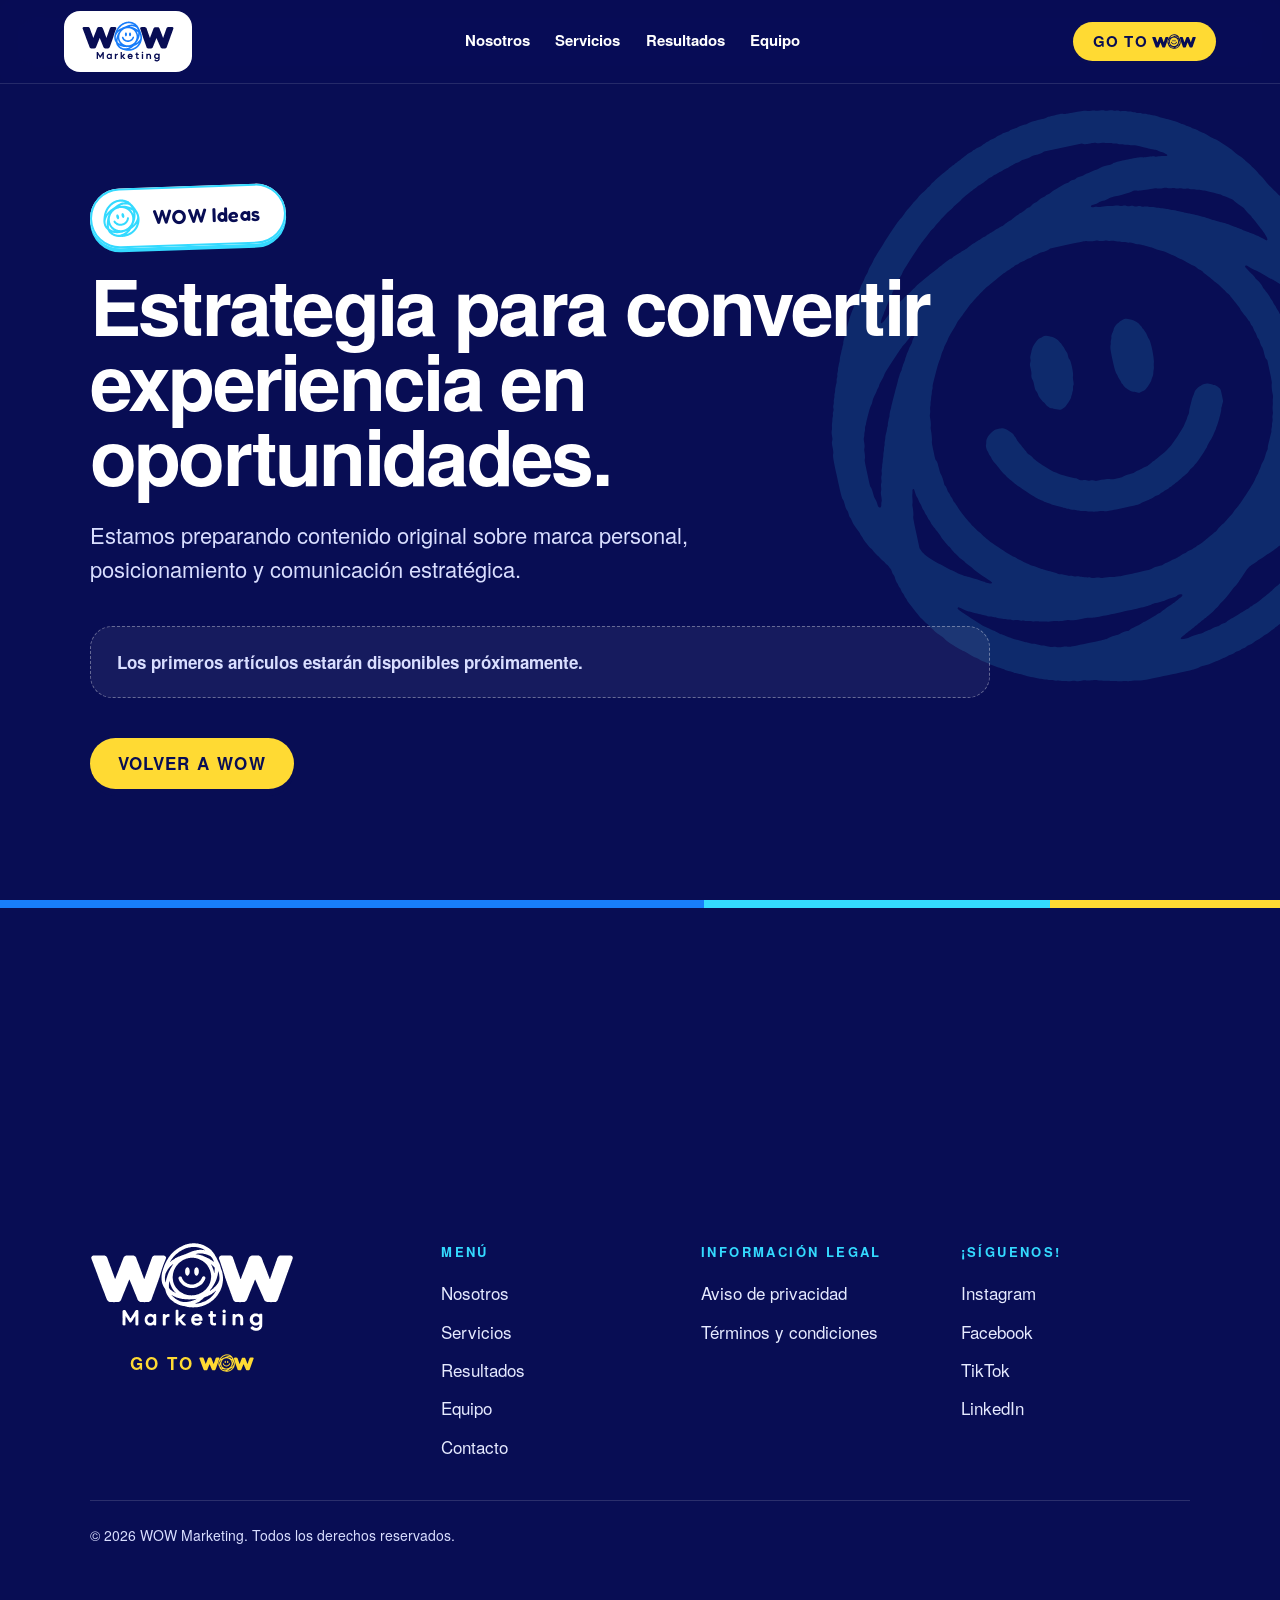
==== blog/index.html @ 4661c236 "Publica web prueba 01: Cambio de escena, avance por escenas, títulos con ganchos visuales Co-Authore" ====
<!doctype html>
<html lang="es-MX">
<head>
  <meta charset="utf-8" />
  <meta name="viewport" content="width=device-width,initial-scale=1" />
  <title>WOW Ideas | WOW Marketing</title>
  <meta name="description" content="Ideas sobre estrategia, posicionamiento, contenido y marca personal para profesionistas expertos." />
  <link rel="canonical" href="https://franciscosanvel24-code.github.io/paginawow/blog/" />
  <link rel="icon" type="image/svg+xml" href="../assets/wow-isotipo.svg" />
  <link rel="stylesheet" href="https://fonts.googleapis.com/css2?family=Fredoka:wght@500;600&display=swap" />
  <link rel="stylesheet" href="../styles.css?v=20261119-2" />
</head>
<body>
  <a class="skip-link" href="#contenido">Saltar al contenido</a>
  <header class="nav" data-header>
    <a class="brand" href="../#inicio" aria-label="WOW Marketing, volver al inicio"><span class="brand-plate"><img src="../assets/wow-logo.svg" alt="WOW Marketing" /></span></a>
    <button class="menu-toggle" type="button" aria-expanded="false" aria-controls="nav-menu" aria-label="Abrir menú"><span></span><span></span><span></span></button>
    <nav id="nav-menu" aria-label="Navegación del blog"><a href="../#quienes-somos">Nosotros</a><a href="../#servicios">Servicios</a><a href="../#resultados">Resultados</a><a href="../#equipo">Equipo</a></nav>
    <a class="button button-small nav-cta" href="../#contacto" aria-label="Go to WOW: contáctanos"><span class="gtw" aria-hidden="true">GO TO <img class="gtw-logo" src="../assets/wow-wordmark-azul.svg" alt="" /></span></a>
  </header>
  <main id="contenido">
    <section class="blog-page section-tone-dark" data-nav-tone="dark">
      <img src="../assets/wow-isotipo-cyan.svg" alt="" aria-hidden="true" />
      <p class="eyebrow"><span class="eyebrow-pill tono-cyan"><img class="eyebrow-iso" src="../assets/wow-isotipo-cyan.svg" alt="" />WOW Ideas</span></p>
      <h1>Estrategia para convertir experiencia en oportunidades.</h1>
      <p>Estamos preparando contenido original sobre marca personal, posicionamiento y comunicación estratégica.</p>
      <!-- BLOG_INDEX_START --><div class="blog-index-empty" aria-live="polite">Los primeros artículos estarán disponibles próximamente.</div><!-- BLOG_INDEX_END -->
      <a class="button" href="../#inicio"><span class="gtw">VOLVER A WOW</span></a>
    </section>
  </main>
  <div class="brand-stripe" aria-hidden="true"></div>
  <footer><div class="footer-brand"><span class="footer-logo"><img src="../assets/wow-logo-blanco.svg" alt="WOW Marketing" /></span><p class="go-to-wow" aria-label="Go to WOW">GO TO <img class="gtw-logo" src="../assets/wow-wordmark-amarillo.svg" alt="" /></p></div><nav aria-label="Menú"><h2>Menú</h2><a href="../#quienes-somos">Nosotros</a><a href="../#servicios">Servicios</a><a href="../#resultados">Resultados</a><a href="../#equipo">Equipo</a><a href="../#contacto">Contacto</a></nav><div class="footer-column"><h2>Información legal</h2><span>Aviso de privacidad</span><span>Términos y condiciones</span></div><div class="footer-column"><h2>¡Síguenos!</h2><span>Instagram</span><span>Facebook</span><span>TikTok</span><span>LinkedIn</span></div><p class="copyright">© 2026 WOW Marketing. Todos los derechos reservados.</p></footer>
  <script src="../script.js?v=20261119-2"></script>
</body>
</html>
---- styles.css ----
/* WOW Marketing — sitio y portafolio. Línea visual: Brandbook WOW 2026 */
@font-face{font-family:'WOW Helvetica';font-weight:100 600;font-display:swap;src:url(assets/fonts/wow-helvetica-regular.woff2) format("woff2")}
@font-face{font-family:'WOW Helvetica';font-weight:700 900;font-display:swap;src:url(assets/fonts/wow-helvetica-bold.woff2) format("woff2")}

:root{
  --navy:#080D54;--blue:#187DFA;--cyan:#34DAFF;--yellow:#FFDA33;--white:#fff;
  --pale:#F2F6FD;--muted-dark:#D9DEFF; /* texto secundario sobre azul profundo (contraste > 11:1) */
  --muted-light:#2E356F;               /* texto secundario sobre claro (contraste > 10:1) */
  --radius:28px;
  --franja:linear-gradient(90deg,var(--blue) 0 55%,var(--cyan) 55% 82%,var(--yellow) 82% 100%);
}
*{box-sizing:border-box}
html{scroll-behavior:smooth;overflow-x:clip}
body{margin:0;background:var(--pale);color:var(--navy);font-family:'WOW Helvetica',Helvetica,Arial,sans-serif;font-size:17px;line-height:1.55;-webkit-font-smoothing:antialiased}
a{color:inherit;text-decoration:none}
img{max-width:100%;display:block}
h1,h2,h3{font-weight:700;letter-spacing:-.035em;margin:0}
p{margin:0}

/* ---------- Componentes de marca ---------- */
.eyebrow{display:flex;align-items:center;gap:.08em;font-size:12px;letter-spacing:2.4px;font-weight:700;text-transform:uppercase;color:var(--blue);margin-bottom:18px}
.eyebrow-iso{width:1.25em;height:auto;display:inline-block;margin:0 .05em}
.franja{height:8px;background:var(--franja)}
.marca-agua{position:absolute;z-index:0;opacity:.08;transform:rotate(-12deg);pointer-events:none;user-select:none;max-width:none}

/* G(isotipo) TO WOW */
.gtw{display:inline-flex;align-items:center;gap:.28em;font-weight:700;letter-spacing:.08em;white-space:nowrap;line-height:1}
.gtw-iso{display:inline-block;height:1.15em;width:auto;margin-left:-.18em;transform:rotate(-12deg)}
.gtw-logo{display:inline-block;height:.95em;width:auto}

/* Botón */
.button{display:inline-flex;align-items:center;justify-content:center;gap:12px;border:0;border-radius:999px;background:var(--yellow);color:var(--navy);padding:17px 28px;font:700 17px 'WOW Helvetica',Helvetica,Arial,sans-serif;cursor:pointer;box-shadow:0 7px 0 var(--navy);transition:transform .2s,box-shadow .2s}
.button:hover{transform:translateY(3px);box-shadow:0 4px 0 var(--navy)}
.button:focus-visible,.social-link:focus-visible,a:focus-visible{outline:3px solid var(--cyan);outline-offset:3px}
.button-small{padding:12px 20px;font-size:15px;box-shadow:0 4px 0 var(--navy)}
.text-link{font-weight:700;color:var(--white);border-bottom:2px solid var(--cyan);padding-bottom:3px}
/* Botón en negativo del amarillo: fondo azul profundo, borde y texto amarillos */
.button-negativo{background:var(--navy);color:var(--yellow);box-shadow:inset 0 0 0 2px var(--yellow),0 7px 0 var(--yellow)}
.button-negativo:hover{box-shadow:inset 0 0 0 2px var(--yellow),0 4px 0 var(--yellow)}

/* Cristal templado */
.glass{position:relative;border-radius:var(--radius);background:linear-gradient(145deg,rgba(255,255,255,.78),rgba(255,255,255,.52));border:1px solid rgba(255,255,255,.9);box-shadow:0 20px 50px -18px rgba(8,13,84,.35),inset 0 1px 0 rgba(255,255,255,.95),inset 0 -1px 0 rgba(8,13,84,.06);-webkit-backdrop-filter:blur(18px) saturate(160%);backdrop-filter:blur(18px) saturate(160%);overflow:hidden}
.glass:before{content:'';position:absolute;inset:0;border-radius:inherit;background:linear-gradient(120deg,rgba(255,255,255,.55) 0%,rgba(255,255,255,0) 38%);pointer-events:none}
.glass>*{position:relative}
.glass-dark{background:linear-gradient(145deg,rgba(255,255,255,.13),rgba(255,255,255,.05));border:1px solid rgba(255,255,255,.22);box-shadow:0 24px 60px -24px rgba(0,0,0,.6),inset 0 1px 0 rgba(255,255,255,.28)}
.glass-dark:before{background:linear-gradient(120deg,rgba(255,255,255,.14) 0%,rgba(255,255,255,0) 40%)}
.glass-light{background:linear-gradient(145deg,rgba(255,255,255,.7),rgba(255,255,255,.4))}

/* Manchas de color detrás del cristal (rebotan entre las paredes de su sección, ver script.js) */
.blob{position:absolute;border-radius:50%;filter:blur(60px);z-index:0;pointer-events:none;will-change:transform}
.blob-pr1{width:480px;height:480px;background:var(--blue);opacity:.35;left:-120px;top:10%}
.blob-pr2{width:340px;height:340px;background:var(--cyan);opacity:.18;right:10%;bottom:-60px}
.blob-t1{width:460px;height:460px;background:var(--blue);opacity:.4;left:-100px;top:20%}
.blob-t2{width:360px;height:360px;background:var(--cyan);opacity:.22;right:0;top:0}
.blob-t3{width:300px;height:300px;background:var(--yellow);opacity:.16;left:40%;bottom:-80px}
.blob-b1{width:420px;height:420px;background:var(--cyan);opacity:.35;right:5%;top:30%}
.blob-b2{width:360px;height:360px;background:var(--yellow);opacity:.45;left:5%;bottom:0}
.blob-c1{width:380px;height:380px;background:var(--cyan);opacity:.25;right:0;top:0}
.blob-c2{width:320px;height:320px;background:var(--yellow);opacity:.3;left:30%;bottom:0}

/* Animación de entrada */
.reveal{opacity:0;transform:translateY(24px);transition:opacity .7s ease,transform .7s ease}
.reveal.visible{opacity:1;transform:none}

.skip-link{position:fixed;left:16px;top:-80px;z-index:99;background:var(--yellow);padding:12px 18px;border-radius:12px;font-weight:700}
.skip-link:focus{top:12px}

/* ---------- Navegación ---------- */
.nav{height:84px;padding:0 clamp(20px,5vw,80px);display:flex;align-items:center;justify-content:space-between;position:fixed;inset:0 0 auto;z-index:20;background:rgba(8,13,84,.72);-webkit-backdrop-filter:blur(18px) saturate(150%);backdrop-filter:blur(18px) saturate(150%);border-bottom:1px solid rgba(255,255,255,.12)}
.brand{display:block;flex:none}
/* Logo sobre su propio fondo (placa blanca con franja de marca) */
.brand-plate{display:flex;align-items:center;justify-content:center;background:var(--white);border-radius:16px;padding:10px 18px;position:relative;overflow:hidden}
.brand-plate img{width:clamp(84px,7.2vw,104px);height:auto}
.nav nav{display:flex;gap:clamp(14px,2vw,30px);font-size:15px;font-weight:700;color:var(--white)}
.nav nav a{padding:6px 0;border-bottom:2px solid transparent}
.nav nav a:hover{border-color:var(--cyan)}

/* ---------- Secciones ---------- */
.section{padding:clamp(88px,10vw,150px) clamp(22px,7vw,110px);position:relative;overflow:hidden}
.section>*:not(.blob):not(.marca-agua):not(.luz){position:relative;z-index:1}
.section-head h2{font-size:clamp(44px,5.8vw,86px);line-height:.98}
.section-head h2 span{color:var(--blue)}
.section-lead{margin-top:22px;font-size:clamp(17px,1.5vw,21px);color:var(--muted-light);max-width:640px}

/* Portada (azul profundo para que el amarillo y el blanco se lean) */
.hero{min-height:100svh;background:var(--navy);color:var(--white);padding:150px clamp(22px,7vw,110px) 120px;position:relative;display:grid;grid-template-columns:1.08fr .92fr;gap:40px;align-items:center;overflow:hidden}
.hero:before{content:'';position:absolute;inset:0;opacity:.07;background-image:linear-gradient(#fff 1px,transparent 1px),linear-gradient(90deg,#fff 1px,transparent 1px);background-size:48px 48px}
.blob-blue{width:560px;height:560px;background:var(--blue);opacity:.55;left:-180px;top:-140px}
.blob-cyan{width:420px;height:420px;background:var(--cyan);opacity:.35;right:-120px;bottom:-60px}
.hero-copy{position:relative;z-index:2;max-width:780px}
.hero .eyebrow{color:var(--cyan)}
.hero-title{font-size:clamp(46px,5.8vw,88px);line-height:.96}
.hero-title span{color:var(--yellow);display:inline-block;margin-top:12px}
.hero-lead{font-size:clamp(18px,1.9vw,24px);line-height:1.45;max-width:640px;margin-top:30px;color:var(--muted-dark)}
.hero-actions{display:flex;align-items:center;gap:20px;margin-top:40px;flex-wrap:wrap}

/* Logo con fondo propio: placa blanca sobre un bloque de color, sello -12° */
.hero-stage{position:relative;z-index:2;display:grid;place-items:center;min-height:520px}
.logo-backdrop{position:relative;width:min(36vw,500px);aspect-ratio:1;border-radius:46% 54% 44% 56%/52% 44% 56% 48%;background:var(--blue);display:grid;place-items:center;box-shadow:inset 0 -30px 60px rgba(8,13,84,.25);animation:morph 12s ease-in-out infinite}
.backdrop-ring{position:absolute;inset:-48px;border:3px dashed rgba(52,218,255,.6);border-radius:50%;animation:spin 40s linear infinite}
.logo-plate{width:78%;background:var(--white);border-radius:34px;padding:clamp(22px,3vw,40px);transform:rotate(-4deg);box-shadow:14px 14px 0 var(--yellow);animation:float 5s ease-in-out infinite}
.logo-plate img{width:100%;height:auto}
/* Frase en arco siguiendo la parte baja del círculo */
.sello-arco{position:absolute;inset:0;width:100%;height:100%;pointer-events:none;overflow:visible}
.sello-arco text{font:700 15px 'WOW Helvetica',Helvetica,Arial,sans-serif;letter-spacing:5px;fill:var(--yellow);dominant-baseline:middle}

.ticker{position:absolute;bottom:0;left:0;width:100%;height:58px;background:var(--blue);color:var(--white);overflow:hidden;font-weight:700;letter-spacing:.14em;font-size:15px;white-space:nowrap;z-index:3}
.ticker-track{display:flex;width:max-content;height:100%;align-items:center;animation:ticker 36s linear infinite}
.ticker-track span{display:inline-flex;align-items:center;gap:.4em;padding-right:.4em}
.ticker-track img{height:1.3em;width:auto;display:inline-block;margin-left:-.25em;transform:rotate(-12deg)}
.ticker i{font-style:normal;color:var(--yellow)}

/* Problema */
.problem{background:var(--navy);color:var(--white)}
.problem-mark{width:min(52vw,640px);right:-12%;top:12%;opacity:.1}
.statement{max-width:1120px;margin-bottom:clamp(64px,7vw,96px);font-size:clamp(38px,5.2vw,76px);line-height:1}
.statement span{color:var(--cyan);display:block}
.statement strong{display:block;margin-top:.12em}
.symptom-cards{display:grid;grid-template-columns:repeat(3,1fr);gap:22px}
.symptom-cards article{padding:32px;min-height:280px;border-top:6px solid}
.symptom-cards article:nth-child(1){border-top-color:var(--blue)}
.symptom-cards article:nth-child(2){border-top-color:var(--cyan)}
.symptom-cards article:nth-child(3){border-top-color:var(--yellow)}
.symptom-cards b{color:var(--cyan);font-size:15px;letter-spacing:2px}
.symptom-cards h3{font-size:27px;line-height:1.1;margin:48px 0 12px}
.symptom-cards p{color:var(--muted-dark)}

/* Quiénes somos */
.brand-moment{background:linear-gradient(160deg,#0B1270 0%,var(--navy) 60%);color:var(--white)}
/* Luces en movimiento con los colores de la marca */
.luz{position:absolute;border-radius:50%;filter:blur(70px);z-index:0;pointer-events:none;mix-blend-mode:screen;will-change:transform}
.luz-cyan{width:620px;height:620px;background:var(--cyan);opacity:.42;right:-200px;bottom:-260px}
.luz-blue{width:560px;height:560px;background:var(--blue);opacity:.5;left:-160px;top:-180px}
.luz-yellow{width:360px;height:360px;background:var(--yellow);opacity:.34;right:22%;top:8%}
.luz-cyan-2{width:300px;height:300px;background:var(--cyan);opacity:.2;left:30%;bottom:-120px}
@keyframes luzA{0%{transform:translate(0,0) scale(1)}50%{transform:translate(-18vw,-14vh) scale(1.15)}100%{transform:translate(-6vw,-30vh) scale(.9)}}
@keyframes luzB{0%{transform:translate(0,0) scale(1)}50%{transform:translate(20vw,16vh) scale(1.2)}100%{transform:translate(8vw,30vh) scale(.95)}}
@keyframes luzC{0%{transform:translate(0,0) scale(1)}50%{transform:translate(-22vw,22vh) scale(1.25)}100%{transform:translate(10vw,36vh) scale(.85)}}
@keyframes luzD{0%{transform:translate(0,0) scale(1)}50%{transform:translate(26vw,-20vh) scale(1.3)}100%{transform:translate(40vw,-6vh) scale(1)}}
.wow-story{max-width:980px}
.wow-story .eyebrow{color:var(--cyan)}
.wow-title-lockup{font-size:clamp(58px,9vw,138px);line-height:.86;margin-bottom:46px}
.wow-title-line{display:inline-flex;align-items:center;gap:.18em;color:var(--yellow)}
.wow-title-logo{height:.78em;width:auto}
.wow-story>p:not(.eyebrow){font-size:clamp(19px,1.9vw,26px);line-height:1.45;max-width:760px;color:var(--muted-dark);margin-bottom:20px}
.wow-story .button{margin-top:26px}

/* Servicios */
.services{background:var(--pale)}
.blob-s1{width:420px;height:420px;background:var(--blue);opacity:.45;left:4%;top:42%}
.blob-s2{width:380px;height:380px;background:var(--yellow);opacity:.7;left:42%;top:52%}
.blob-s3{width:380px;height:380px;background:var(--cyan);opacity:.55;right:2%;top:36%}
.service-grid{display:grid;grid-template-columns:repeat(4,minmax(0,1fr));gap:20px;margin-top:60px}
.service-card{padding:30px;min-height:350px;display:flex;flex-direction:column;transition:transform .3s ease}
.service-card:hover{transform:translateY(-8px)}
.service-card .num{display:grid;place-items:center;width:46px;height:46px;border-radius:50%;font-weight:700;font-size:15px}
.service-card[data-tone=blue] .num{background:var(--blue);color:var(--white)}
.service-card[data-tone=yellow] .num{background:var(--yellow);color:var(--navy)}
.service-card[data-tone=cyan] .num{background:var(--cyan);color:var(--navy)}
.service-card[data-tone=navy] .num{background:var(--navy);color:var(--white)}
.service-card h3{font-size:clamp(23px,2vw,29px);line-height:1.06;margin:auto 0 14px}
.service-card p{font-size:16px;color:var(--muted-light)}

/* Método */
.method{background:var(--yellow);display:grid;grid-template-columns:.9fr 1.1fr;gap:7vw;align-items:center}
.method .eyebrow{color:var(--navy)}
.method-intro h2{font-size:clamp(42px,5.2vw,76px);line-height:1}
.method-intro h2 span{display:inline-block;margin-top:.14em;background:var(--navy);color:var(--white);padding:.08em .18em .14em;line-height:1.02;border-radius:6px}
.method-summary{font-size:19px;margin-top:28px;max-width:560px}
.method-list{list-style:none;margin:0;padding:0;display:grid;gap:16px}
.method-list li{display:grid;grid-template-columns:84px 1fr;gap:16px;padding:26px 28px;align-items:start}
.method-list li>span{font-size:44px;font-weight:700;color:var(--navy);letter-spacing:-.05em;line-height:1}
.method-list h3{font-size:27px;margin-bottom:6px}
.method-list p{font-size:16px;color:var(--muted-light)}
/* Tarjetas del método: cristal en un amarillo más oscuro (tono del amarillo de marca) */
.method-list li.glass{background:linear-gradient(145deg,rgba(232,186,0,.62),rgba(240,196,10,.42));border:1px solid rgba(255,255,255,.45);box-shadow:0 20px 50px -20px rgba(8,13,84,.35),inset 0 1px 0 rgba(255,255,255,.5)}
.method-list li.glass:before{background:linear-gradient(120deg,rgba(255,255,255,.28) 0%,rgba(255,255,255,0) 40%)}
.method-list li.glass p{color:var(--navy)}
/* Números del método en blanco, con sombra azul marino para que se lean sobre el amarillo */
.method-list li>span{color:var(--blue);text-shadow:0 3px 0 var(--white),0 0 1px var(--white)}

/* Portafolio */
.portfolio{background:var(--white)}
.blob-p1{width:520px;height:520px;background:var(--cyan);opacity:.45;right:-120px;top:20%}
.blob-p2{width:420px;height:420px;background:var(--yellow);opacity:.6;left:10%;bottom:-120px}
.blob-p3{width:400px;height:400px;background:var(--blue);opacity:.4;left:45%;top:5%}
/* Destellos: las luces del portafolio se encienden y se apagan mientras rebotan */
.flash{animation:flash 2.6s ease-in-out infinite}
.flash-2{animation-duration:3.4s;animation-delay:-1.2s}
.flash-3{animation-duration:2.2s;animation-delay:-.6s}
@keyframes flash{0%,100%{opacity:.2;filter:blur(70px)}45%{opacity:.75;filter:blur(45px)}55%{opacity:.85;filter:blur(40px)}}
.client-grid{display:grid;grid-template-columns:repeat(auto-fit,minmax(min(100%,340px),1fr));gap:24px;margin-top:60px;max-width:1180px}
.client-card{padding:32px;display:flex;flex-direction:column;gap:18px;min-height:340px;transition:transform .3s ease}
.client-card:hover{transform:translateY(-6px)}
.client-top{display:flex;gap:18px;align-items:center}
.client-avatar{flex:none;width:72px;height:72px;border-radius:50%;display:grid;place-items:center;background:var(--navy);color:var(--yellow);font-weight:700;font-size:24px;letter-spacing:.02em;box-shadow:0 0 0 4px var(--white),0 0 0 7px var(--blue)}
.client-tag{font-size:12px;font-weight:700;letter-spacing:2.4px;color:var(--blue)}
.client-card h3{font-size:clamp(25px,2.3vw,32px);line-height:1.08;margin-top:4px}
.client-handle{color:var(--muted-light);font-weight:700;font-size:15px;margin-top:2px}
.client-desc{font-size:17px;color:var(--muted-light)}
.client-services{list-style:none;padding:0;margin:0;display:flex;flex-wrap:wrap;gap:8px}
.client-services li{font-size:13px;font-weight:700;padding:7px 13px;border-radius:999px;background:rgba(24,125,250,.12);color:var(--navy)}
.client-links{margin-top:auto;display:flex;flex-wrap:wrap;gap:10px}
/* Tarjeta de cliente compacta: todo centrado vertical y horizontalmente */
.client-card.glass{justify-content:center;align-items:center;text-align:center;gap:26px}
.client-card.glass .client-top{flex-direction:column;gap:14px}
.client-card.glass .client-avatar{width:96px;height:96px;font-size:32px}
.client-card.glass .client-links{margin-top:0;justify-content:center}
.social-link{display:inline-flex;align-items:center;gap:10px;padding:13px 20px;border-radius:999px;background:var(--navy);color:var(--white);font-weight:700;font-size:15px;transition:background .2s,transform .2s}
.social-link svg{width:20px;height:20px}
.social-link:hover{background:var(--blue);transform:translateY(-2px)}
.social-pending{background:var(--pale);color:var(--muted-light);border:1px dashed rgba(8,13,84,.3);cursor:default}
.social-pending:hover{background:var(--pale);transform:none}
.client-next{background:var(--navy);color:var(--white);border-radius:var(--radius);position:relative;overflow:hidden;justify-content:flex-end}
.client-next .client-tag{color:var(--cyan)}
.client-next .client-desc{color:var(--muted-dark)}
.client-next .button{align-self:flex-start;margin-top:8px}
.next-mark{width:300px;right:-60px;top:-50px;opacity:.12}

/* Equipo */
.team{background:var(--navy);color:var(--white)}
.team-mark{width:min(60vw,760px);right:-14%;bottom:14%;opacity:.18}
.team-heading{max-width:1180px;margin:0 auto clamp(56px,6vw,84px);text-align:center}
.team .eyebrow{color:var(--cyan);justify-content:center}
.team-title{display:flex;flex-wrap:wrap;align-items:center;justify-content:center;gap:.25em;font-size:clamp(38px,5.2vw,78px);line-height:1}
.team-title img{height:.82em;width:auto}
.team-lead{font-size:clamp(17px,1.5vw,21px);color:var(--muted-dark);margin-top:20px}
.founders{display:grid;grid-template-columns:minmax(0,420px) auto minmax(0,420px);justify-content:center;align-items:center;gap:clamp(24px,3vw,48px);perspective:1100px;position:relative}
.founder-santoyo{order:1}.founder-humberto{order:3}
.founder{--rx:0deg;--ry:0deg;--gx:50%;--gy:50%;--base:0deg}
.founder-santoyo{--base:-2deg}.founder-humberto{--base:2deg}
.founder-inner{position:relative;background:var(--white);color:var(--navy);border-radius:30px;padding:16px 16px 26px;transform:rotate(var(--base)) rotateX(var(--rx)) rotateY(var(--ry));transform-style:preserve-3d;transition:transform .5s cubic-bezier(.2,.8,.2,1),box-shadow .4s;will-change:transform;overflow:hidden}
.founder-santoyo .founder-inner{box-shadow:12px 12px 0 var(--yellow)}
.founder-humberto .founder-inner{box-shadow:-12px 12px 0 var(--cyan)}
.founder.is-active .founder-inner{transition:transform .08s linear,box-shadow .4s}
.founder.is-active.founder-santoyo .founder-inner{box-shadow:20px 22px 0 var(--yellow)}
.founder.is-active.founder-humberto .founder-inner{box-shadow:-20px 22px 0 var(--cyan)}
.founder-frame{aspect-ratio:4/5;border-radius:20px;overflow:hidden;position:relative;transform:translateZ(30px)}
.founder-photo{background:var(--blue)}
.founder-photo img{width:100%;height:100%;object-fit:cover;object-position:50% 45%;transition:transform .6s ease}
.founder.is-active .founder-photo img{transform:scale(1.06)}
.founder-placeholder{background:var(--yellow);display:grid;place-items:center}
.placeholder-mark{position:absolute;width:62%;opacity:.18;transform:rotate(-12deg);transition:transform .6s ease}
.founder.is-active .placeholder-mark{transform:rotate(8deg) scale(1.08)}
.founder-placeholder span{position:relative;font-size:13px;font-weight:700;letter-spacing:2.4px;text-align:center}
.founder-info{padding:22px 10px 0;transform:translateZ(20px)}
.founder-info:before{content:'';display:block;height:5px;width:96px;margin-bottom:18px;border-radius:3px;background:var(--franja);transition:width .5s ease}
.founder.is-active .founder-info:before{width:150px}
.founder-role{font-size:12px;font-weight:700;letter-spacing:2.4px;color:var(--blue)}
.founder h3{font-size:clamp(26px,2.4vw,32px);line-height:1.05;margin-top:8px}
.founder-cta{display:inline-flex;align-items:center;gap:8px;margin-top:16px;padding:10px 16px;border-radius:999px;font-size:14px;font-weight:700;background:var(--pale);color:var(--muted-light);border:1px dashed rgba(8,13,84,.3)}
a.founder-cta{background:var(--navy);color:var(--white);border:0;transition:background .2s}
a.founder-cta:hover{background:var(--blue)}
.founder.has-url{cursor:pointer}
.glare{position:absolute;inset:0;border-radius:inherit;pointer-events:none;background:radial-gradient(circle at var(--gx) var(--gy),rgba(255,255,255,.55),rgba(255,255,255,0) 45%);opacity:0;transition:opacity .4s;mix-blend-mode:soft-light}
.founder.is-active .glare{opacity:1}

/* Insignia giratoria GO TO WOW entre las tarjetas de Co-Founders */
.team-badge{position:relative;order:2;justify-self:center;align-self:center;z-index:3;width:clamp(110px,10vw,140px);aspect-ratio:1;border-radius:50%;background:var(--navy);box-shadow:0 0 0 4px var(--yellow),0 8px 0 4px var(--blue);display:grid;place-items:center;transition:transform .4s ease}
.badge-ring{position:absolute;inset:0;width:100%;height:100%;animation:spin 14s linear infinite}
.badge-ring text{font:700 19px 'WOW Helvetica',Helvetica,Arial,sans-serif;letter-spacing:2px;fill:var(--yellow)}
.badge-iso{width:42%;height:auto;rotate:-12deg;animation:isoBob 2.4s ease-in-out infinite}
.founders:hover .team-badge{transform:scale(1.08)}
.founders:hover .badge-ring{animation-duration:5s}
@keyframes isoBob{0%,100%{rotate:-12deg;scale:1}50%{rotate:8deg;scale:1.08}}

/* Ideas */
.blog{background:var(--pale)}
.article-grid{display:grid;grid-template-columns:repeat(3,1fr);gap:20px;margin-top:60px}
.article-grid article{padding:30px;min-height:260px;display:flex;flex-direction:column}
.article-grid span{font-size:12px;font-weight:700;letter-spacing:2.4px;color:var(--blue)}
.article-grid h3{font-size:clamp(22px,2vw,29px);line-height:1.12;margin:40px 0 18px}
.soon{margin-top:auto;align-self:flex-start;display:inline-flex;align-items:center;padding:10px 18px;border-radius:999px;font-size:14px;font-weight:700;background:var(--pale);color:var(--muted-light);border:1px dashed rgba(8,13,84,.3)}

/* Contacto: caja con isotipo que rebota */
.diagnostic{background:var(--white);display:grid;grid-template-columns:1fr 1fr;gap:clamp(28px,5vw,72px);align-items:stretch}
.bounce-box{position:relative;overflow:hidden;border-radius:34px;background:var(--navy);color:var(--white);padding:clamp(34px,4.5vw,64px);display:flex;align-items:center;min-height:560px;box-shadow:14px 14px 0 var(--blue)}
.bounce-iso{position:absolute;left:0;top:0;width:clamp(110px,12vw,170px);height:auto;opacity:.3;z-index:0;will-change:transform;pointer-events:none}
.bounce-iso-2{width:clamp(70px,7vw,100px);opacity:.28}
.bounce-iso-3{width:clamp(56px,5vw,80px);opacity:.22}
.bounce-iso-4{width:clamp(44px,4vw,64px);opacity:.3}
.bounce-iso-5{width:clamp(90px,9vw,130px);opacity:.2}
.bounce-copy{position:relative;z-index:1}
.bounce-copy .eyebrow{color:var(--cyan)}
.bounce-copy h2{font-size:clamp(40px,4.6vw,70px);line-height:1}
.bounce-copy h2 span{color:var(--yellow)}
.bounce-copy>p:not(.eyebrow):not(.gtw-big){font-size:20px;margin-top:24px;color:var(--muted-dark)}
.gtw-big{display:flex;align-items:center;gap:.25em;margin-top:40px;font-size:clamp(30px,3.4vw,48px);font-weight:700;letter-spacing:.06em;color:var(--yellow)}
.gtw-big img{height:.9em;width:auto}

/* Formulario: campos claros con texto oscuro grande */
.contact-form{background:var(--navy);padding:clamp(28px,3.5vw,42px);color:var(--white);display:grid;gap:18px;border-radius:34px}
.contact-form label{display:grid;gap:8px;font-weight:700;font-size:16px}
.contact-form input,.contact-form textarea{width:100%;border:2px solid transparent;border-radius:14px;background:rgba(255,255,255,.96);color:var(--navy);padding:15px 17px;font:400 17px/1.4 'WOW Helvetica',Helvetica,Arial,sans-serif}
.contact-form input::placeholder,.contact-form textarea::placeholder{color:#4A527F;opacity:1}
.contact-form textarea{min-height:120px;resize:vertical}
.contact-form input:focus,.contact-form textarea:focus{outline:none;border-color:var(--cyan);box-shadow:0 0 0 4px rgba(52,218,255,.35)}
.contact-form input:invalid:not(:placeholder-shown),.contact-form textarea:invalid:not(:placeholder-shown){border-color:var(--yellow)}
.contact-form .button{margin-top:6px;justify-self:start}
.form-note{color:var(--cyan);min-height:24px;font-size:15px}

/* Pie */
footer{background:var(--navy);color:var(--white);padding:56px clamp(22px,7vw,110px);display:grid;grid-template-columns:1.4fr 1fr 1fr auto;gap:30px;align-items:start}
.footer-brand{display:flex;flex-direction:column;align-items:center;justify-self:start;width:max-content}
.footer-logo img{width:clamp(170px,16vw,220px);height:auto}
.go-to-wow{display:flex;align-items:center;gap:.3em;margin-top:18px;color:var(--yellow);font-weight:700;letter-spacing:.12em;font-size:17px}
.go-to-wow .gtw-iso{height:1.35em}
.go-to-wow .gtw-logo{height:1.05em}
footer nav{display:grid;gap:12px}
footer nav a:hover{color:var(--cyan)}
.copy{color:var(--muted-dark)}

/* Animaciones */
@keyframes ticker{to{transform:translateX(-50%)}}
@keyframes float{0%,100%{transform:rotate(-4deg) translateY(0)}50%{transform:rotate(-2deg) translateY(-12px)}}
@keyframes spin{to{transform:rotate(360deg)}}
@keyframes morph{0%,100%{border-radius:46% 54% 44% 56%/52% 44% 56% 48%}50%{border-radius:56% 44% 54% 46%/44% 56% 44% 56%}}
@keyframes wobble{0%,100%{rotate:-12deg}50%{rotate:-6deg}}


/* ---------- Responsivo ---------- */
@media(max-width:1120px){
  .nav nav{display:none}
  .hero{grid-template-columns:1fr}
  .hero-stage{min-height:420px;margin:70px 0 60px}
  .logo-backdrop{width:min(70vw,420px)}
  .service-grid{grid-template-columns:repeat(2,minmax(0,1fr))}
}
@media(max-width:900px){
  .symptom-cards,.article-grid,.method,.diagnostic{grid-template-columns:1fr}
  .symptom-cards article{min-height:0}
  .bounce-box{min-height:460px}
  footer{grid-template-columns:1fr 1fr}
}
@media(max-width:760px){
  .founders{grid-template-columns:minmax(0,380px)}
  .team-badge{margin:4px 0}
  .founder{--base:0deg!important}
  .founder-humberto .founder-inner{box-shadow:12px 12px 0 var(--cyan)}
}
@media(max-width:560px){
  .service-card{min-height:0}
  .nav{height:72px}
  .brand-plate{padding:8px 13px;border-radius:13px}
  .brand-plate img{width:84px}
  .button-small{padding:10px 14px;font-size:13px}
  .hero{padding-top:120px}
  .hero-stage{min-height:340px;margin:60px 0 50px}
  .sello-arco text{font-size:20px;letter-spacing:3px}
  .service-grid{grid-template-columns:1fr}
  .service-card{min-height:0}
  .service-card h3{margin-top:34px}
  .method-list li{grid-template-columns:56px 1fr;padding:22px}
  .method-list li>span{font-size:34px}
  .client-card{padding:26px}
  .bounce-box{min-height:420px}
  footer{grid-template-columns:1fr}
}
@media(prefers-reduced-motion:reduce){
  *{scroll-behavior:auto!important;animation:none!important;transition:none!important}
  .reveal{opacity:1;transform:none}
}

/* ---------- Transiciones degradadas entre secciones ----------
   Cada sección termina fundiéndose en el color con el que empieza la siguiente. */
:root{--fade:clamp(200px,22vw,340px);--glow:#1A3FB8}
/* Degradados con curva suave entre secciones (sin quiebres visibles) */
.hero{background:linear-gradient(to bottom,var(--navy) 0,var(--navy) calc(100% - var(--fade) * 1.0),color-mix(in srgb,var(--blue) 6%,var(--navy)) calc(100% - var(--fade) * 0.8),color-mix(in srgb,var(--blue) 18%,var(--navy)) calc(100% - var(--fade) * 0.62),color-mix(in srgb,var(--blue) 38%,var(--navy)) calc(100% - var(--fade) * 0.45),color-mix(in srgb,var(--blue) 60%,var(--navy)) calc(100% - var(--fade) * 0.3),color-mix(in srgb,var(--blue) 80%,var(--navy)) calc(100% - var(--fade) * 0.17),color-mix(in srgb,var(--blue) 93%,var(--navy)) calc(100% - var(--fade) * 0.07),var(--blue) 100%)}
.problem{background:linear-gradient(to bottom,var(--blue) 0,color-mix(in srgb,var(--blue) 93%,var(--navy)) calc(var(--fade) * 0.07),color-mix(in srgb,var(--blue) 80%,var(--navy)) calc(var(--fade) * 0.17),color-mix(in srgb,var(--blue) 60%,var(--navy)) calc(var(--fade) * 0.3),color-mix(in srgb,var(--blue) 38%,var(--navy)) calc(var(--fade) * 0.45),color-mix(in srgb,var(--blue) 18%,var(--navy)) calc(var(--fade) * 0.62),color-mix(in srgb,var(--blue) 6%,var(--navy)) calc(var(--fade) * 0.8),var(--navy) calc(var(--fade) * 1.0),var(--navy) calc(100% - var(--fade) * 1.0),color-mix(in srgb,var(--glow) 6%,var(--navy)) calc(100% - var(--fade) * 0.8),color-mix(in srgb,var(--glow) 18%,var(--navy)) calc(100% - var(--fade) * 0.62),color-mix(in srgb,var(--glow) 38%,var(--navy)) calc(100% - var(--fade) * 0.45),color-mix(in srgb,var(--glow) 60%,var(--navy)) calc(100% - var(--fade) * 0.3),color-mix(in srgb,var(--glow) 80%,var(--navy)) calc(100% - var(--fade) * 0.17),color-mix(in srgb,var(--glow) 93%,var(--navy)) calc(100% - var(--fade) * 0.07),var(--glow) 100%)}
.brand-moment{background:linear-gradient(to bottom,var(--glow) 0,color-mix(in srgb,var(--glow) 93%,var(--navy)) calc(var(--fade) * 0.07),color-mix(in srgb,var(--glow) 80%,var(--navy)) calc(var(--fade) * 0.17),color-mix(in srgb,var(--glow) 60%,var(--navy)) calc(var(--fade) * 0.3),color-mix(in srgb,var(--glow) 38%,var(--navy)) calc(var(--fade) * 0.45),color-mix(in srgb,var(--glow) 18%,var(--navy)) calc(var(--fade) * 0.62),color-mix(in srgb,var(--glow) 6%,var(--navy)) calc(var(--fade) * 0.8),var(--navy) calc(var(--fade) * 1.0),var(--navy) calc(100% - var(--fade) * 1.0),color-mix(in srgb,var(--pale) 6%,var(--navy)) calc(100% - var(--fade) * 0.8),color-mix(in srgb,var(--pale) 18%,var(--navy)) calc(100% - var(--fade) * 0.62),color-mix(in srgb,var(--pale) 38%,var(--navy)) calc(100% - var(--fade) * 0.45),color-mix(in srgb,var(--pale) 60%,var(--navy)) calc(100% - var(--fade) * 0.3),color-mix(in srgb,var(--pale) 80%,var(--navy)) calc(100% - var(--fade) * 0.17),color-mix(in srgb,var(--pale) 93%,var(--navy)) calc(100% - var(--fade) * 0.07),var(--pale) 100%)}
.services{background:linear-gradient(to bottom,var(--pale) 0,var(--pale) calc(100% - var(--fade) * 1.0),color-mix(in srgb,var(--yellow) 6%,var(--pale)) calc(100% - var(--fade) * 0.8),color-mix(in srgb,var(--yellow) 18%,var(--pale)) calc(100% - var(--fade) * 0.62),color-mix(in srgb,var(--yellow) 38%,var(--pale)) calc(100% - var(--fade) * 0.45),color-mix(in srgb,var(--yellow) 60%,var(--pale)) calc(100% - var(--fade) * 0.3),color-mix(in srgb,var(--yellow) 80%,var(--pale)) calc(100% - var(--fade) * 0.17),color-mix(in srgb,var(--yellow) 93%,var(--pale)) calc(100% - var(--fade) * 0.07),var(--yellow) 100%)}
.method{background:linear-gradient(to bottom,var(--yellow) 0,var(--yellow) calc(100% - var(--fade) * 1.0),color-mix(in srgb,var(--white) 6%,var(--yellow)) calc(100% - var(--fade) * 0.8),color-mix(in srgb,var(--white) 18%,var(--yellow)) calc(100% - var(--fade) * 0.62),color-mix(in srgb,var(--white) 38%,var(--yellow)) calc(100% - var(--fade) * 0.45),color-mix(in srgb,var(--white) 60%,var(--yellow)) calc(100% - var(--fade) * 0.3),color-mix(in srgb,var(--white) 80%,var(--yellow)) calc(100% - var(--fade) * 0.17),color-mix(in srgb,var(--white) 93%,var(--yellow)) calc(100% - var(--fade) * 0.07),var(--white) 100%)}
.portfolio{background:linear-gradient(to bottom,var(--white) 0,var(--white) calc(100% - var(--fade) * 1.0),color-mix(in srgb,var(--navy) 6%,var(--white)) calc(100% - var(--fade) * 0.8),color-mix(in srgb,var(--navy) 18%,var(--white)) calc(100% - var(--fade) * 0.62),color-mix(in srgb,var(--navy) 38%,var(--white)) calc(100% - var(--fade) * 0.45),color-mix(in srgb,var(--navy) 60%,var(--white)) calc(100% - var(--fade) * 0.3),color-mix(in srgb,var(--navy) 80%,var(--white)) calc(100% - var(--fade) * 0.17),color-mix(in srgb,var(--navy) 93%,var(--white)) calc(100% - var(--fade) * 0.07),var(--navy) 100%)}
.team{background:linear-gradient(to bottom,var(--navy) 0,var(--navy) calc(100% - var(--fade) * 1.0),color-mix(in srgb,var(--pale) 6%,var(--navy)) calc(100% - var(--fade) * 0.8),color-mix(in srgb,var(--pale) 18%,var(--navy)) calc(100% - var(--fade) * 0.62),color-mix(in srgb,var(--pale) 38%,var(--navy)) calc(100% - var(--fade) * 0.45),color-mix(in srgb,var(--pale) 60%,var(--navy)) calc(100% - var(--fade) * 0.3),color-mix(in srgb,var(--pale) 80%,var(--navy)) calc(100% - var(--fade) * 0.17),color-mix(in srgb,var(--pale) 93%,var(--navy)) calc(100% - var(--fade) * 0.07),var(--pale) 100%)}
.blog{background:linear-gradient(to bottom,var(--pale) 0,var(--pale) calc(100% - var(--fade) * 1.0),color-mix(in srgb,#D6F6FF 6%,var(--pale)) calc(100% - var(--fade) * 0.8),color-mix(in srgb,#D6F6FF 18%,var(--pale)) calc(100% - var(--fade) * 0.62),color-mix(in srgb,#D6F6FF 38%,var(--pale)) calc(100% - var(--fade) * 0.45),color-mix(in srgb,#D6F6FF 60%,var(--pale)) calc(100% - var(--fade) * 0.3),color-mix(in srgb,#D6F6FF 80%,var(--pale)) calc(100% - var(--fade) * 0.17),color-mix(in srgb,#D6F6FF 93%,var(--pale)) calc(100% - var(--fade) * 0.07),#D6F6FF 100%)}
.diagnostic{background:linear-gradient(to bottom,#D6F6FF 0,color-mix(in srgb,#D6F6FF 93%,var(--white)) calc(var(--fade) * 0.07),color-mix(in srgb,#D6F6FF 80%,var(--white)) calc(var(--fade) * 0.17),color-mix(in srgb,#D6F6FF 60%,var(--white)) calc(var(--fade) * 0.3),color-mix(in srgb,#D6F6FF 38%,var(--white)) calc(var(--fade) * 0.45),color-mix(in srgb,#D6F6FF 18%,var(--white)) calc(var(--fade) * 0.62),color-mix(in srgb,#D6F6FF 6%,var(--white)) calc(var(--fade) * 0.8),var(--white) calc(var(--fade) * 1.0),var(--white) calc(100% - var(--fade) * 1.0),color-mix(in srgb,var(--navy) 6%,var(--white)) calc(100% - var(--fade) * 0.8),color-mix(in srgb,var(--navy) 18%,var(--white)) calc(100% - var(--fade) * 0.62),color-mix(in srgb,var(--navy) 38%,var(--white)) calc(100% - var(--fade) * 0.45),color-mix(in srgb,var(--navy) 60%,var(--white)) calc(100% - var(--fade) * 0.3),color-mix(in srgb,var(--navy) 80%,var(--white)) calc(100% - var(--fade) * 0.17),color-mix(in srgb,var(--navy) 93%,var(--white)) calc(100% - var(--fade) * 0.07),var(--navy) 100%)}
/* La cinta se funde arriba y abajo con el azul que la rodea, sin cortes duros */
.ticker{box-shadow:0 0 50px 22px rgba(24,125,250,.55)}
/* margen extra abajo para que el contenido no quede sobre el degradado */
.services,.method,.portfolio,.team,.brand-moment,.diagnostic,.problem,.blog{padding-bottom:calc(clamp(56px,6vw,96px) + var(--fade) * .25)}

/* ---------- Subtítulos de sección: píldora con isotipo y letra redonda (más casual) ---------- */
.eyebrow{letter-spacing:0;text-transform:none;font-size:inherit;margin-bottom:22px}
.eyebrow-pill{display:inline-flex;align-items:center;gap:10px;padding:7px 18px 7px 8px;border-radius:999px;background:var(--white);color:var(--navy);font:600 19px/1 'Fredoka','WOW Helvetica',Helvetica,Arial,sans-serif;letter-spacing:.01em;rotate:-2deg;box-shadow:inset 0 0 0 2px var(--blue),0 4px 0 var(--blue)}
.eyebrow-pill .eyebrow-iso{width:34px;height:34px;margin:0;rotate:-12deg;transition:rotate .5s ease}
.eyebrow-pill:hover .eyebrow-iso{rotate:20deg}
.team .eyebrow,.hero .eyebrow,.problem .eyebrow,.brand-moment .eyebrow,.method .eyebrow,.bounce-copy .eyebrow{color:inherit}
.method .eyebrow-pill{box-shadow:inset 0 0 0 2px var(--navy),0 4px 0 var(--navy)}

/* Problema: números grandes del color de la línea superior de cada tarjeta */
.symptom-cards b{display:block;font-size:clamp(40px,4vw,56px);line-height:1;letter-spacing:-.04em}
.symptom-cards article:nth-child(1) b{color:var(--blue)}
.symptom-cards article:nth-child(2) b{color:var(--cyan)}
.symptom-cards article:nth-child(3) b{color:var(--yellow)}
.symptom-cards h3{margin-top:30px}
/* Método: títulos en azul marino con sombra blanca (negativo de los números) */
.method-list h3{color:var(--blue);text-shadow:0 2px 0 var(--white),0 0 1px var(--white)}

/* Foto de perfil del cliente dentro del círculo (reemplaza las iniciales cuando hay foto) */
.client-avatar{overflow:hidden}
.client-avatar img{width:100%;height:100%;object-fit:cover;display:block}

/* ---------- Zona compartida Portafolio + Co-Founders ----------
   Las luces viven en el contenedor y cruzan el salto entre ambas secciones. */
.zona-luces{position:relative;overflow:hidden;isolation:isolate}
.zona-luces>.blob{z-index:1;mix-blend-mode:normal}
.zona-luces>.section{overflow:visible;z-index:auto}
.zona-luces>.section>*:not(.blob):not(.marca-agua):not(.luz){z-index:2}
.zona-luces>.section>.marca-agua{z-index:1}
.zona-luces .blob-p1{right:-120px;top:8%}
.zona-luces .blob-p2{left:5%;top:30%}
.zona-luces .blob-p3{left:45%;top:2%}
.zona-luces .blob-t1{left:-100px;top:55%;opacity:.45}
.zona-luces .blob-t2{right:0;top:62%;opacity:.35}
.zona-luces .blob-t3{left:40%;top:85%;opacity:.3}

/* Las marcas de agua se desvanecen en sus orillas para no marcar cortes entre secciones */
.marca-agua{-webkit-mask-image:radial-gradient(closest-side,#000 70%,transparent 100%);mask-image:radial-gradient(closest-side,#000 70%,transparent 100%)}

/* Servicios: tarjetas a la medida de su contenido */
.service-grid{align-items:start}
.service-card{min-height:0;padding:26px 26px 28px}
.service-card h3{margin:22px 0 10px}
/* Capa global de luces: viajan entre secciones vecinas (script.js las mueve aquí) */
main{position:relative}
.capa-luces{position:absolute;inset:0;z-index:1;pointer-events:none;overflow:hidden}
.capa-luces>.blob,.capa-luces>.luz{position:absolute;left:0;top:0;right:auto;bottom:auto}
.section>*:not(.blob):not(.marca-agua):not(.luz){z-index:2}
.zona-luces{overflow:visible;isolation:auto}

/* Portada: "Ver portafolio" a la derecha, centrado bajo el círculo, sin tocar el anillo ni la frase en arco */

/* Servicios: isotipo WOW de color en lugar del círculo, con el número al lado */
.svc-icon{display:flex;align-items:center;gap:12px}
.svc-icon img{width:52px;height:auto;rotate:-12deg;transition:rotate .5s ease}
.service-card:hover .svc-icon img{rotate:12deg}
.service-card .svc-icon .num{display:inline;width:auto;height:auto;background:none!important;color:var(--navy)!important;font-size:15px;font-weight:700;letter-spacing:2px}
/* Co-Founders: marca de agua a ambos lados, fuera del área de las tarjetas */
.team-mark{width:min(34vw,460px);opacity:.2;top:42%;bottom:auto}
.team-mark-izq{left:calc(-1 * min(14vw,200px));right:auto}
.team-mark-der{right:calc(-1 * min(14vw,200px));rotate:24deg}

/* Co-Founders: una sola marca de agua centrada detrás de la insignia */
.team-mark-centro{position:absolute;left:50%;top:50%;width:min(42vw,560px);translate:-50% -50%;opacity:.22;z-index:0}
.founders>.founder,.founders>.team-badge{position:relative;z-index:1}
.team-badge{z-index:3!important}

/* Cada subtítulo usa un isotipo de distinto color; contorno y sombra van del mismo color */
.eyebrow-pill.tono-blue{box-shadow:inset 0 0 0 2px var(--blue),0 4px 0 var(--blue)}
.eyebrow-pill.tono-cyan{box-shadow:inset 0 0 0 2px var(--cyan),0 4px 0 var(--cyan)}
.eyebrow-pill.tono-navy,.method .eyebrow-pill.tono-navy{box-shadow:inset 0 0 0 2px var(--navy),0 4px 0 var(--navy)}
.eyebrow-pill.tono-amarillo{background:var(--navy);color:var(--white);box-shadow:inset 0 0 0 2px var(--yellow),0 4px 0 var(--yellow)}

/* Método: texto de cada tarjeta un poco más grande y en azul marino más intenso */
.method-list li.glass p,.method-summary{font-size:18px;line-height:1.55;color:var(--navy);-webkit-text-stroke:.2px var(--navy)}
/* Palabras clave del método: azul marino en negritas con marcatexto blanco */
.method-list li.glass p strong,.method-summary strong{font-weight:700;color:var(--navy);background:linear-gradient(transparent 55%,rgba(255,255,255,.75) 55%);padding:0 2px;border-radius:2px}
@media(max-width:560px){.method-list li.glass p{font-size:17px}}

/* Separación entre secciones más corta */
.section{padding-top:clamp(64px,7vw,110px)}

/* Servicios: el índice va como número grande y tenue en la esquina superior derecha de cada tarjeta */
.service-card .svc-icon{position:static}
.service-card .svc-icon .num{position:absolute;top:16px;right:22px;font-size:46px!important;font-weight:700;letter-spacing:-.04em!important;line-height:1;color:rgba(8,13,84,.14)!important;pointer-events:none}
.service-card[data-tone=blue] .svc-icon .num{color:rgba(24,125,250,.32)!important}
.service-card[data-tone=yellow] .svc-icon .num{color:rgba(230,180,0,.45)!important}
.service-card[data-tone=cyan] .svc-icon .num{color:rgba(20,190,235,.42)!important}
.service-card[data-tone=navy] .svc-icon .num{color:rgba(8,13,84,.28)!important}

/* Subtítulos: píldora más amplia para que el isotipo respire */
.eyebrow-pill{padding:11px 26px 11px 12px;gap:13px;font-size:20px}
.eyebrow-pill .eyebrow-iso{width:38px;height:38px}
@media(max-width:560px){.eyebrow-pill{padding:9px 20px 9px 10px;font-size:18px}.eyebrow-pill .eyebrow-iso{width:32px;height:32px}}

.founder-santoyo .founder-photo img{object-position:50% 40%}

/* ===================== Fusión con el contenido del sitio (19-nov-2026) ===================== */
/* Menú móvil */
.menu-toggle{display:none;width:46px;height:46px;border:0;border-radius:14px;background:rgba(255,255,255,.1);cursor:pointer;flex-direction:column;align-items:center;justify-content:center;gap:5px}
.menu-toggle span{display:block;width:22px;height:2px;border-radius:2px;background:var(--white);transition:transform .3s,opacity .3s}
.nav.menu-active .menu-toggle span:nth-child(1){transform:translateY(7px) rotate(45deg)}
.nav.menu-active .menu-toggle span:nth-child(2){opacity:0}
.nav.menu-active .menu-toggle span:nth-child(3){transform:translateY(-7px) rotate(-45deg)}
@media(max-width:1120px){
  .menu-toggle{display:flex;margin-left:auto;margin-right:12px}
  .nav.menu-active nav{display:flex;position:fixed;top:84px;left:0;right:0;flex-direction:column;gap:6px;padding:22px clamp(20px,5vw,80px) 30px;background:var(--navy);font-size:22px;height:calc(100svh - 84px);overflow-y:auto}
  .nav.menu-active nav a{padding:12px 0}
  body.menu-open{overflow:hidden}
}
@media(max-width:560px){.nav.menu-active nav{top:72px;height:calc(100svh - 72px)}.nav-cta{display:none}}
/* Compatibilidad con páginas del blog generadas (logos claro/oscuro) */
.nav .brand>.brand-light{display:none}
.nav .brand>.brand-dark{display:block;background:var(--white);border-radius:16px;padding:10px 18px;width:clamp(122px,10vw,140px);height:auto;box-sizing:content-box}

/* Quiénes somos: título largo con logotipo WOW */
.wow-title-largo{font-size:clamp(44px,6vw,92px);line-height:.98;max-width:1000px}
.wow-title-largo .wow-title-logo{display:inline-block;height:.78em;width:auto;vertical-align:-.06em;margin-left:.1em}

/* Resultados: tarjeta "Próximo caso" a lo ancho mientras no haya casos */
.client-grid{grid-template-columns:minmax(0,1180px)}
.client-next{min-height:0;padding:clamp(30px,4vw,48px)}

/* WOW Ideas: botón a todos los artículos y tarjetas generadas por el blog */
.blog-all{margin-top:36px}
.blog-card a{color:inherit}
.blog-card h3 a:hover{color:var(--blue)}
.blog-card-link{margin-top:auto;align-self:flex-start;font-weight:700;color:var(--blue);border-bottom:2px solid var(--cyan);padding-bottom:2px}
.article-grid .blog-card{padding:30px;min-height:260px;display:flex;flex-direction:column;border-radius:var(--radius);background:linear-gradient(145deg,rgba(255,255,255,.78),rgba(255,255,255,.52));border:1px solid rgba(255,255,255,.9);box-shadow:0 20px 50px -18px rgba(8,13,84,.35)}
.blog-card p{color:var(--muted-light);margin-bottom:16px}

/* Formulario: anti-spam oculto y consentimiento */
.contact-form .hp{display:none!important}
.contact-form label.consent{display:flex;align-items:flex-start;gap:12px;font-weight:400;font-size:15px;line-height:1.45;color:var(--muted-dark)}
.contact-form label.consent input{width:22px;height:22px;flex:none;margin-top:1px;padding:0;accent-color:var(--yellow)}

/* Pie de página con columnas */
footer{grid-template-columns:1.4fr 1fr 1fr 1fr;row-gap:40px}
footer h2{font-size:13px;font-weight:700;letter-spacing:2.4px;text-transform:uppercase;color:var(--cyan);margin-bottom:6px}
.footer-column{display:grid;gap:12px;color:var(--muted-dark)}
footer .copy,footer .copyright{grid-column:1/-1;border-top:1px solid rgba(255,255,255,.14);padding-top:24px;color:var(--muted-dark);font-size:14px}
.brand-stripe{height:8px;background:var(--franja)}
@media(max-width:900px){footer{grid-template-columns:1fr 1fr}}
@media(max-width:560px){footer{grid-template-columns:1fr}}

/* ---------- Página WOW Ideas (blog/) y artículos ---------- */
.blog-page{position:relative;overflow:hidden;min-height:80svh;background:linear-gradient(160deg,#0B1270 0%,var(--navy) 65%);color:var(--white);padding:170px clamp(22px,7vw,110px) 110px}
.blog-page>img{position:absolute;right:-8%;top:12%;width:min(48vw,560px);opacity:.14;transform:rotate(-12deg);pointer-events:none}
.blog-page>*:not(img){position:relative;max-width:900px}
.blog-page .eyebrow{color:var(--cyan)}
.blog-page h1{font-size:clamp(44px,6vw,88px);line-height:.98;margin-bottom:24px}
.blog-page>p:not(.eyebrow){font-size:clamp(18px,1.8vw,22px);color:var(--muted-dark);max-width:720px}
.blog-index-empty{margin:40px 0;padding:22px 26px;border-radius:22px;border:1px dashed rgba(255,255,255,.35);background:rgba(255,255,255,.06);color:var(--muted-dark);font-weight:700}
.blog-index-grid{display:grid;grid-template-columns:repeat(auto-fit,minmax(min(100%,300px),1fr));gap:20px;margin:40px 0;max-width:none!important}
.blog-index-grid .blog-card{padding:28px;border-radius:var(--radius);background:var(--white);color:var(--navy);display:flex;flex-direction:column;gap:10px}
.blog-index-grid .blog-card span{font-size:12px;font-weight:700;letter-spacing:2.4px;color:var(--blue)}
.article-page{max-width:820px;margin:0 auto;padding:150px clamp(22px,5vw,40px) 90px}
.article-page header .eyebrow{color:var(--blue)}
.article-page h1{font-size:clamp(38px,5vw,64px);line-height:1.02;margin:10px 0 20px}
.article-excerpt{font-size:21px;color:var(--muted-light)}
.article-meta{margin:16px 0 26px;font-size:14px;font-weight:700;color:var(--muted-light)}
.article-page header img{border-radius:24px;margin-bottom:34px}
.article-content{font-size:18px;line-height:1.7}
.article-content h2{font-size:32px;margin:40px 0 14px}
.article-content p{margin:0 0 18px}
.article-content a{color:var(--blue);text-decoration:underline}

/* Indicador de apartados (avance por secciones) */
.snap-dots{position:fixed;right:22px;top:50%;translate:0 -50%;z-index:30;display:flex;flex-direction:column;gap:12px;padding:12px 8px;border-radius:999px;background:rgba(8,13,84,.35);-webkit-backdrop-filter:blur(10px);backdrop-filter:blur(10px)}
.snap-dots button{width:10px;height:10px;padding:0;border:2px solid var(--white);border-radius:50%;background:transparent;cursor:pointer;transition:background .3s,transform .3s}
.snap-dots button:hover{transform:scale(1.3)}
.snap-dots button.activo{background:var(--yellow);border-color:var(--yellow);transform:scale(1.35)}
@media (max-width:900px),(pointer:coarse){.snap-dots{display:none}}

/* Portada como "pantalla completa": todo cabe entre el menú y la cinta, centrado y con aire */
.hero{height:100svh;min-height:600px;padding:calc(84px + clamp(28px,5vh,56px)) clamp(22px,7vw,110px) calc(58px + clamp(28px,5vh,56px));align-content:center;align-items:center;gap:clamp(24px,4vw,64px)}
.hero-title{font-size:clamp(40px,min(5.6vw,9.6vh),88px);line-height:.96}
.hero-title span{margin-top:.08em}
.hero .eyebrow{margin-bottom:clamp(12px,2.4vh,22px)}
.hero-lead{margin-top:clamp(14px,2.8vh,30px);font-size:clamp(17px,min(1.8vw,2.7vh),24px)}
.hero-actions{margin-top:clamp(18px,3.6vh,40px)}
.hero-stage{min-height:0;margin:0;height:100%;display:grid;place-items:center}
.logo-backdrop{width:min(34vw,52vh,480px)}
.backdrop-ring{inset:calc(-1 * min(3.4vw,5.2vh,48px))}
.sello-arco text{font-size:15px}
@media(max-width:1120px){
  .hero{height:auto;min-height:100svh;padding-top:calc(84px + 48px)}
  .hero-stage{height:auto;margin:60px 0 70px}
  .logo-backdrop{width:min(70vw,420px)}
}
@media(max-width:560px){.hero{padding-top:calc(72px + 36px)}.hero-stage{margin:50px 0 60px}}

/* Tamaños que también se ajustan a la altura de la pantalla, para que cada apartado quepa centrado */
@media(min-width:901px){
  .statement{font-size:clamp(34px,min(5.2vw,8.4vh),76px);margin-bottom:clamp(28px,6vh,90px)}
  .section-head h2{font-size:clamp(38px,min(5.8vw,9vh),86px)}
  .wow-title-largo{font-size:clamp(38px,min(6vw,9.4vh),92px);margin-bottom:clamp(20px,4.5vh,46px)}
  .team-title{font-size:clamp(34px,min(5.2vw,8vh),78px)}
  .team-heading{margin-bottom:clamp(24px,5vh,84px)}
  .bounce-copy h2{font-size:clamp(34px,min(4.6vw,7.4vh),70px)}
  .symptom-cards article{min-height:0;padding:clamp(22px,3.4vh,32px)}
  .symptom-cards h3{margin-top:clamp(14px,3vh,30px)}
  .service-grid,.article-grid{margin-top:clamp(28px,5vh,60px)}
  .founder-frame{aspect-ratio:auto;height:clamp(200px,38vh,500px)}
  .founder-inner{padding-bottom:18px}
  .founder-info{padding-top:14px}
  .founder-info:before{margin-bottom:10px}
  .bounce-box{min-height:min(560px,70vh)}
}

/* Nombre de cada escena al pasar el cursor por su punto */
.snap-dots button{position:relative}
.snap-dots button::after{content:attr(data-nombre);position:absolute;right:calc(100% + 16px);top:50%;translate:0 -50%;white-space:nowrap;padding:6px 12px;border-radius:999px;background:var(--navy);color:var(--white);font:600 13px/1 'Fredoka','WOW Helvetica',sans-serif;box-shadow:0 3px 0 var(--yellow);opacity:0;pointer-events:none;transition:opacity .25s,translate .25s}
.snap-dots button:hover::after,.snap-dots button:focus-visible::after{opacity:1;translate:-4px -50%}

/* ================= CAMBIO DE ESCENA =================
   Las secciones ya no pintan su propio fondo ni degradados: el fondo de toda la página
   cambia de color (con transición suave) según la escena que está al centro de la pantalla.
   Colores: azul (azul marino), amarillo y blanco. */
:root{--escena:var(--navy)}
html,body{background-color:var(--escena);transition:background-color .9s cubic-bezier(.4,0,.2,1)}
body[data-escena-color="azul"]{--escena:var(--navy)}
body[data-escena-color="amarillo"]{--escena:var(--yellow)}
body[data-escena-color="blanco"]{--escena:var(--white)}
main>section,main>.zona-luces>section,footer,.hero,.problem,.brand-moment,.services,.portfolio,.team,.blog,.diagnostic{background:transparent!important}
/* sin el espacio extra que pedían los degradados */
.services,.portfolio,.team,.brand-moment,.diagnostic,.problem,.blog{padding-bottom:clamp(64px,7vw,110px)}
/* la cinta y la franja de marca se quedan como elementos propios, sin halo que ensucie el color */
.ticker{box-shadow:none}
/* menú sólido para que no se mezcle con el color de fondo */
.nav{background:rgba(8,13,84,.94)}
/* Servicios sobre amarillo: el remate del título en bloque azul marino para que se lea */
.services .section-head h2 span{display:inline-block;margin-top:.12em;background:var(--navy);color:var(--yellow);padding:.04em .16em .1em;border-radius:6px;line-height:1.02}
.services .service-card{background:linear-gradient(145deg,rgba(255,255,255,.88),rgba(255,255,255,.66))}
.services .eyebrow-pill.tono-blue{box-shadow:inset 0 0 0 2px var(--navy),0 4px 0 var(--navy)}

/* Cierre: textos claros y legibles sobre azul marino */
footer{color:var(--white)}
footer nav a,footer .footer-column span{color:#E6EAFF}
footer nav a:hover{color:var(--yellow)}
footer h2{color:var(--cyan)}
footer .copy{color:#C9D0FF}

/* Portada sin cinta: las frases giran en un anillo alrededor del círculo del logo */
.hero{padding-bottom:clamp(36px,6vh,64px)}
.anillo-texto{position:absolute;inset:calc(-1 * min(5.4vw,8vh,74px));width:calc(100% + 2 * min(5.4vw,8vh,74px));height:auto;overflow:visible;pointer-events:none;animation:spin 38s linear infinite}
.anillo-texto text{font:700 30px 'WOW Helvetica',Helvetica,Arial,sans-serif;fill:var(--white)}
.anillo-texto textPath{dominant-baseline:middle}
@media(max-width:1120px){.anillo-texto{inset:-48px;width:calc(100% + 96px)}}
@media(max-width:560px){.anillo-texto{inset:-38px;width:calc(100% + 76px)}.anillo-texto text{font-size:32px}}
.hero-lead{max-width:560px}
.hero-stage{padding-left:clamp(0px,2vw,30px)}

/* Luces del fondo más tenues */
.capa-luces{opacity:.7}
.flash{animation-duration:5s}
.flash-2{animation-duration:6.4s}
.flash-3{animation-duration:4.4s}

/* Cada escena ocupa al menos una pantalla completa: al llegar a ella solo se ve su propio contenido,
   centrado bajo el menú, sin que asome el apartado anterior o el siguiente */
@media(min-width:901px){
  main>section:not(.hero),main>.zona-luces>section{min-height:100svh;display:grid;align-content:center;padding-top:calc(84px + clamp(24px,4vh,48px));padding-bottom:clamp(28px,5vh,56px)}
  main>section:not(.hero)>.button,main>section:not(.hero)>a.blog-all{justify-self:start}
  .team{justify-items:stretch}
  .diagnostic{grid-template-columns:1fr 1fr;align-items:stretch}
  /* más presencia del contenido para llenar la escena */
  .service-card h3{font-size:clamp(24px,min(2.1vw,3.6vh),32px)}
  .service-card p{font-size:clamp(16px,min(1.2vw,2.2vh),18px)}
  .service-card{padding:clamp(24px,3.6vh,36px)}
  .symptom-cards p{font-size:clamp(16px,min(1.2vw,2.2vh),18px)}
  .article-grid h3{font-size:clamp(22px,min(2vw,3.4vh),31px)}
}
/* La cuadrícula de la portada se desvanece antes de terminar, para que no asome en la escena siguiente */
.hero:before{-webkit-mask-image:linear-gradient(to bottom,#000 0,#000 60%,transparent 100%);mask-image:linear-gradient(to bottom,#000 0,#000 60%,transparent 100%)}

/* ================= Títulos con presencia y ganchos visuales ================= */
/* Subrayado tipo marcatexto que se dibuja cuando la escena aparece */
.gancho{background-image:linear-gradient(var(--yellow),var(--yellow));background-repeat:no-repeat;background-position:0 92%;background-size:0% .14em;transition:background-size 1.1s .35s cubic-bezier(.6,0,.2,1);padding-bottom:.04em}
.gancho-cian{background-image:linear-gradient(var(--cyan),var(--cyan))}
.gancho-blanco{background-image:linear-gradient(var(--white),var(--white))}
.visible .gancho,.hero .gancho{background-size:100% .14em}
.hero .gancho{animation:trazo 1.2s .6s cubic-bezier(.6,0,.2,1) both}
@keyframes trazo{from{background-size:0% .14em}to{background-size:100% .14em}}
.statement strong .gancho{color:var(--yellow);background-image:linear-gradient(var(--cyan),var(--cyan))}
.wow-inline{display:inline-block;height:.8em;width:auto;vertical-align:-.05em;margin-left:.08em}
/* Cierre: escena propia a pantalla completa con un gancho final enorme */
footer{min-height:100svh;align-content:center;padding-top:calc(84px + clamp(24px,5vh,56px))}
.cierre-hook{grid-column:1/-1;display:flex;align-items:center;justify-content:center;gap:.25em;margin:0 0 clamp(24px,5vh,60px);font-weight:700;letter-spacing:.04em;color:var(--yellow);font-size:clamp(54px,min(11vw,17vh),190px);line-height:1}
.cierre-hook img{height:.86em;width:auto}
@media(min-width:901px){
  .hero-title{font-size:clamp(44px,min(6.4vw,10.6vh),104px)}
  .statement{font-size:clamp(40px,min(6.2vw,9.6vh),104px)}
  .section-head h2{font-size:clamp(44px,min(7vw,10.6vh),120px);line-height:.95}
  .wow-title-largo{font-size:clamp(44px,min(6.4vw,10vh),110px)}
  .team-title{font-size:clamp(40px,min(6vw,8.6vh),96px)}
  .bounce-copy h2{font-size:clamp(38px,min(4.8vw,7.8vh),82px)}
}
@media(max-width:900px){
  .statement,.section-head h2,.wow-title-largo,.team-title{font-size:clamp(40px,11vw,64px);line-height:.98}
  .hero-title{font-size:clamp(46px,13vw,72px)}
  footer{min-height:0;padding-top:64px}
  .cierre-hook{font-size:clamp(44px,14vw,80px)}
}
@media(prefers-reduced-motion:reduce){.gancho{background-size:100% .14em}}
.statement .gancho{display:inline}
@media(min-width:901px){.statement{font-size:clamp(38px,min(6vw,8.4vh),100px)}}

/* El reto: la palabra clave solo cambia de color, sin subrayado */
.statement .resalte{display:inline;color:var(--yellow)}
.cierre-hook{white-space:nowrap}
@media(max-width:900px){.cierre-hook{font-size:clamp(34px,11vw,64px)}}
/* Todas las tarjetas de una misma fila con el mismo largo */
.service-grid,.symptom-cards,.article-grid{align-items:stretch}
.service-card,.symptom-cards article,.article-grid article{height:100%}
/* Contenido que crece con la pantalla para no dejar vacíos */
@media(min-width:901px){
  .section-lead,.wow-story>p:not(.eyebrow){font-size:clamp(18px,min(1.6vw,2.8vh),26px);max-width:820px}
  .client-next{padding:clamp(36px,6vh,72px) clamp(36px,4vw,64px)}
  .client-next h3{font-size:clamp(30px,min(3.4vw,5.6vh),58px)}
  .client-next .client-desc{font-size:clamp(17px,min(1.4vw,2.6vh),22px)}
  .founders{grid-template-columns:minmax(0,480px) auto minmax(0,480px)}
  .contact-form label{font-size:clamp(15px,min(1.1vw,2vh),18px)}
}
/* Sin puntos de navegación lateral (el avance por escenas sigue activo) */
.snap-dots{display:none!important}
/* Recuadro de contacto: el subtítulo queda centrado entre el borde superior y el texto */
.bounce-box{align-items:flex-start;padding-top:0}
.bounce-copy>.eyebrow{margin:0;padding:clamp(28px,5vh,56px) 0}   /* mismo espacio arriba (borde) y abajo (título) */
/* Co-Founders: isotipo de marca de agua que cubre casi todo el fondo de la escena */
.team-mark-centro{width:min(96vw,150vh,1500px);opacity:.22}
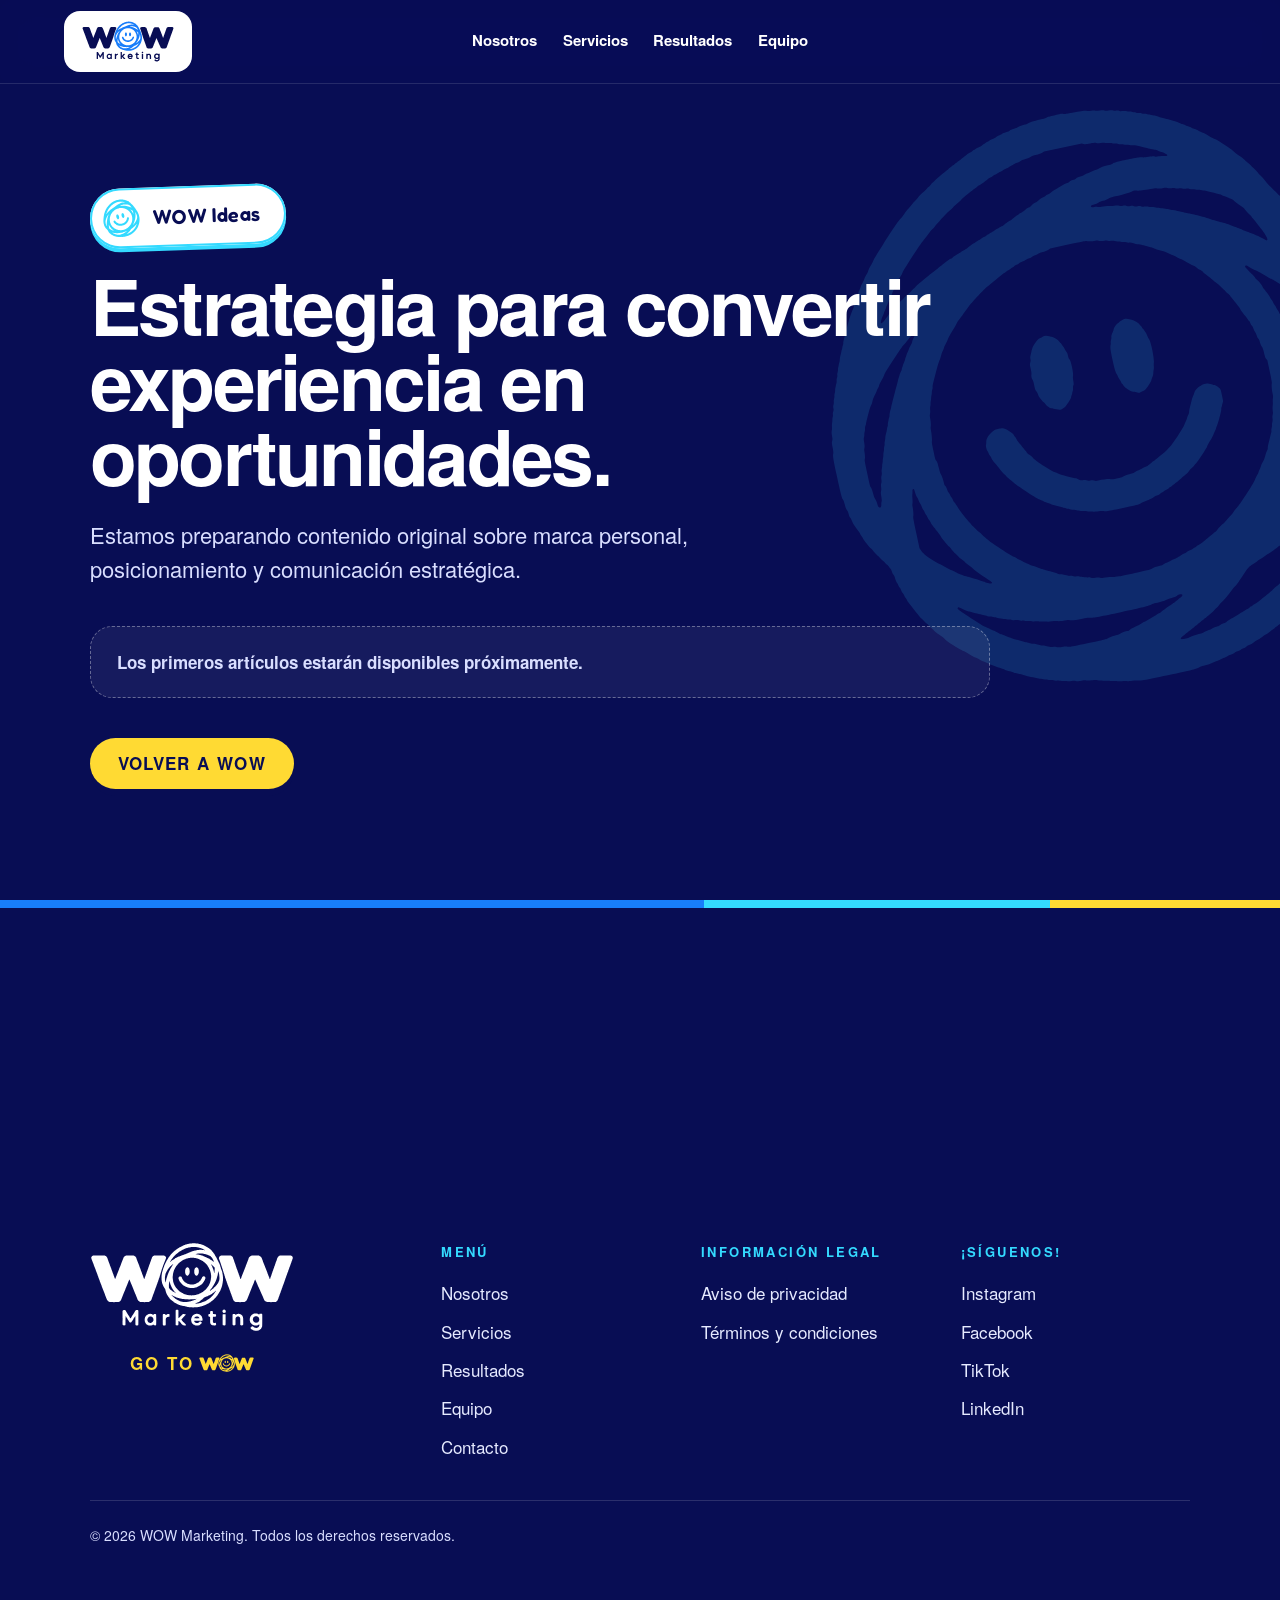
==== commit 6ed7827c: "Prueba: quita el botón GO TO WOW del encabezado Co-Authored-By: Claude Opus 5.5 <noreply@anthropic.c" ====
--- a/blog/index.html
+++ b/blog/index.html
@@ -8,7 +8,7 @@
   <link rel="canonical" href="https://franciscosanvel24-code.github.io/paginawow/blog/" />
   <link rel="icon" type="image/svg+xml" href="../assets/wow-isotipo.svg" />
   <link rel="stylesheet" href="https://fonts.googleapis.com/css2?family=Fredoka:wght@500;600&display=swap" />
-  <link rel="stylesheet" href="../styles.css?v=20261119-2" />
+  <link rel="stylesheet" href="../styles.css?v=20261120-1" />
 </head>
 <body>
   <a class="skip-link" href="#contenido">Saltar al contenido</a>
@@ -16,7 +16,6 @@
     <a class="brand" href="../#inicio" aria-label="WOW Marketing, volver al inicio"><span class="brand-plate"><img src="../assets/wow-logo.svg" alt="WOW Marketing" /></span></a>
     <button class="menu-toggle" type="button" aria-expanded="false" aria-controls="nav-menu" aria-label="Abrir menú"><span></span><span></span><span></span></button>
     <nav id="nav-menu" aria-label="Navegación del blog"><a href="../#quienes-somos">Nosotros</a><a href="../#servicios">Servicios</a><a href="../#resultados">Resultados</a><a href="../#equipo">Equipo</a></nav>
-    <a class="button button-small nav-cta" href="../#contacto" aria-label="Go to WOW: contáctanos"><span class="gtw" aria-hidden="true">GO TO <img class="gtw-logo" src="../assets/wow-wordmark-azul.svg" alt="" /></span></a>
   </header>
   <main id="contenido">
     <section class="blog-page section-tone-dark" data-nav-tone="dark">
@@ -30,6 +29,6 @@
   </main>
   <div class="brand-stripe" aria-hidden="true"></div>
   <footer><div class="footer-brand"><span class="footer-logo"><img src="../assets/wow-logo-blanco.svg" alt="WOW Marketing" /></span><p class="go-to-wow" aria-label="Go to WOW">GO TO <img class="gtw-logo" src="../assets/wow-wordmark-amarillo.svg" alt="" /></p></div><nav aria-label="Menú"><h2>Menú</h2><a href="../#quienes-somos">Nosotros</a><a href="../#servicios">Servicios</a><a href="../#resultados">Resultados</a><a href="../#equipo">Equipo</a><a href="../#contacto">Contacto</a></nav><div class="footer-column"><h2>Información legal</h2><span>Aviso de privacidad</span><span>Términos y condiciones</span></div><div class="footer-column"><h2>¡Síguenos!</h2><span>Instagram</span><span>Facebook</span><span>TikTok</span><span>LinkedIn</span></div><p class="copyright">© 2026 WOW Marketing. Todos los derechos reservados.</p></footer>
-  <script src="../script.js?v=20261119-2"></script>
+  <script src="../script.js?v=20261120-1"></script>
 </body>
 </html>
--- a/styles.css
+++ b/styles.css
@@ -709,3 +709,95 @@
 .bounce-copy>.eyebrow{margin:0;padding:clamp(28px,5vh,56px) 0}   /* mismo espacio arriba (borde) y abajo (título) */
 /* Co-Founders: isotipo de marca de agua que cubre casi todo el fondo de la escena */
 .team-mark-centro{width:min(96vw,150vh,1500px);opacity:.22}
+
+/* ================= Celular y iPad ================= */
+body{overflow-x:clip}
+main,footer{overflow-x:clip}
+/* En pantallas táctiles y angostas cada escena lleva su propio color sólido:
+   así ningún título queda sobre el color de la escena vecina mientras se desliza con el dedo */
+@media (max-width:1180px),(pointer:coarse){
+  html,body{transition:none}
+  body,body[data-escena-color]{--escena:var(--navy)}
+  html body main [data-color="azul"],html body [data-color="azul"]{background:var(--navy)!important}
+  html body main [data-color="amarillo"],html body [data-color="amarillo"]{background:var(--yellow)!important}
+  html body main [data-color="blanco"],html body [data-color="blanco"]{background:var(--white)!important}
+  /* las escenas se recorren libres (sin altura mínima de pantalla completa) */
+  main>section:not(.hero),main>.zona-luces>section{min-height:0}
+}
+/* Portada: el anillo de frases cabe completo en el ancho de la pantalla */
+@media(max-width:1120px){
+  .hero-stage{margin:clamp(56px,9vw,80px) 0 clamp(64px,10vw,90px)}
+  .logo-backdrop{width:min(60vw,400px)}
+  .anillo-texto{inset:calc(-1 * min(11vw,52px));width:calc(100% + 2 * min(11vw,52px))}
+}
+/* iPad vertical (601–900 px) */
+@media(min-width:601px) and (max-width:900px){
+  .hero-title{font-size:clamp(52px,9vw,80px)}
+  .hero-lead{font-size:20px;max-width:560px}
+  .symptom-cards{grid-template-columns:1fr}
+  .service-grid{grid-template-columns:repeat(2,minmax(0,1fr))}
+  .article-grid{grid-template-columns:1fr}
+  .founders{grid-template-columns:minmax(0,1fr) auto minmax(0,1fr);gap:20px}
+  .founder h3{font-size:24px}
+  .founder-frame{aspect-ratio:4/5;height:auto}
+  .diagnostic{grid-template-columns:1fr}
+  .cierre-hook{font-size:clamp(60px,12vw,110px)}
+}
+/* iPad horizontal y laptops táctiles (901–1180 px) */
+@media(min-width:901px) and (max-width:1180px){
+  .service-grid{grid-template-columns:repeat(2,minmax(0,1fr))}
+  .founder-frame{aspect-ratio:4/5;height:auto}
+}
+/* Celular */
+@media(max-width:600px){
+  .section{padding-top:72px;padding-bottom:72px}
+  .hero{padding-top:calc(72px + 28px);padding-bottom:40px}
+  .hero-actions{gap:14px}
+  .hero-actions .button{width:100%}
+  .eyebrow-pill{font-size:16px;padding:8px 16px 8px 9px}
+  .eyebrow-pill .eyebrow-iso{width:28px;height:28px}
+  .service-card{min-height:0}
+  .founder-frame{aspect-ratio:4/5;height:auto}
+  .team-badge{width:118px}
+  .client-next h3{font-size:30px}
+  .bounce-box{min-height:0;padding-bottom:40px}
+  .contact-form{padding:24px}
+  footer{gap:28px}
+}
+@media(max-width:600px){.logo-backdrop{width:48vw}.anillo-texto{inset:-11vw;width:calc(100% + 22vw)}}
+@media (max-width:1180px),(pointer:coarse){.capa-luces{opacity:.5}.capa-luces>.blob,.capa-luces>.luz{width:min(80vw,420px)!important;height:min(80vw,420px)!important}}
+/* Co-Founders: el encabezado (subtítulo y título) por delante de la marca de agua */
+.team-heading{position:relative;z-index:5!important}
+.team .founders{z-index:1!important}
+/* Co-Founders en laptop: fotos centradas en su marco y escena completa en pantallas bajas */
+@media(min-width:901px){
+  /* el marco ya no se desplaza en 3D: la foto queda con el mismo margen blanco por los cuatro lados */
+  .founder-frame,.founder-info{transform:none}
+  .founder-inner{padding:14px 14px 20px}
+  .founders{grid-template-columns:minmax(0,min(460px,64vh)) auto minmax(0,min(460px,64vh));gap:clamp(24px,3vw,56px)}
+  .founder-frame{height:clamp(190px,33vh,460px)}
+  /* rostros al centro del encuadre */
+  .founder-santoyo .founder-photo img{object-position:50% 52%}
+  .founder-humberto .founder-photo img{object-position:50% 22%}
+  .founder-info{padding:14px 8px 0}
+  .founder h3{font-size:clamp(24px,min(2.2vw,4.4vh),32px)}
+  .team-lead{margin-top:clamp(10px,2vh,20px)}
+}
+@media(min-width:901px) and (max-height:800px){
+  .team-heading{margin-bottom:clamp(18px,3.5vh,40px)}
+  .team-title{font-size:clamp(34px,min(5.2vw,7.4vh),78px)}
+  .founder-info:before{margin-bottom:8px}
+  .founder h3{margin-top:4px}
+  .founder-cta{margin-top:10px;padding:8px 14px;font-size:13px}
+}
+@media(min-width:901px) and (max-height:700px){
+  .founder-frame{height:clamp(170px,28vh,460px)}
+  .team-lead{font-size:16px}
+}
+/* Encabezado sin botón GO TO WOW: el menú queda centrado entre el logo y el borde derecho */
+@media(min-width:1121px){
+  .nav{display:grid;grid-template-columns:1fr auto 1fr}
+  .nav .brand{justify-self:start}
+  .nav nav{justify-self:center}
+}
+@media(max-width:1120px){.menu-toggle{margin-right:0}}
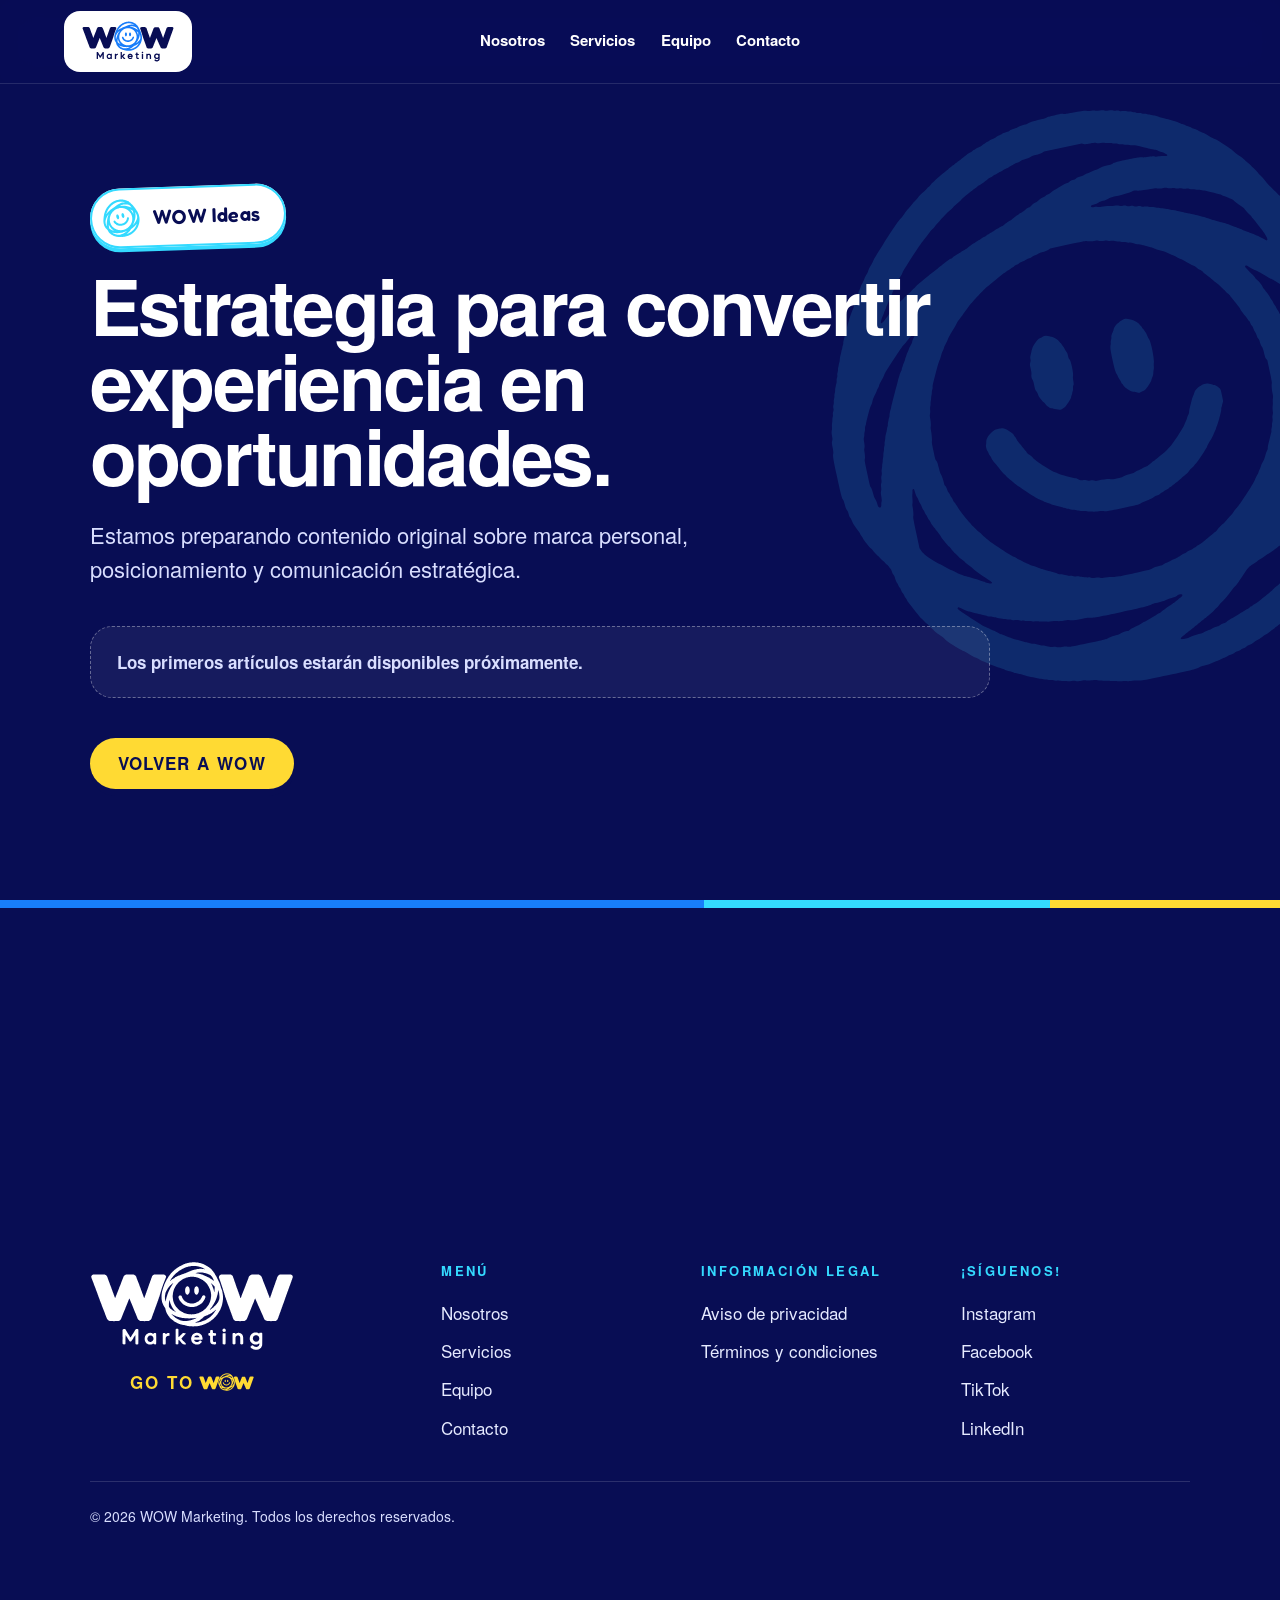
==== commit 00f7015c: "Prueba: oculta Resultados, regresa el formulario y agrega Contacto al menú Co-Authored-By: Claude Op" ====
--- a/blog/index.html
+++ b/blog/index.html
@@ -8,14 +8,14 @@
   <link rel="canonical" href="https://franciscosanvel24-code.github.io/paginawow/blog/" />
   <link rel="icon" type="image/svg+xml" href="../assets/wow-isotipo.svg" />
   <link rel="stylesheet" href="https://fonts.googleapis.com/css2?family=Fredoka:wght@500;600&display=swap" />
-  <link rel="stylesheet" href="../styles.css?v=20261120-1" />
+  <link rel="stylesheet" href="../styles.css?v=20261125-1" />
 </head>
 <body>
   <a class="skip-link" href="#contenido">Saltar al contenido</a>
   <header class="nav" data-header>
     <a class="brand" href="../#inicio" aria-label="WOW Marketing, volver al inicio"><span class="brand-plate"><img src="../assets/wow-logo.svg" alt="WOW Marketing" /></span></a>
     <button class="menu-toggle" type="button" aria-expanded="false" aria-controls="nav-menu" aria-label="Abrir menú"><span></span><span></span><span></span></button>
-    <nav id="nav-menu" aria-label="Navegación del blog"><a href="../#quienes-somos">Nosotros</a><a href="../#servicios">Servicios</a><a href="../#resultados">Resultados</a><a href="../#equipo">Equipo</a></nav>
+    <nav id="nav-menu" aria-label="Navegación del blog"><a href="../#quienes-somos">Nosotros</a><a href="../#servicios">Servicios</a><a href="../#equipo">Equipo</a><a href="../#contacto">Contacto</a></nav>
   </header>
   <main id="contenido">
     <section class="blog-page section-tone-dark" data-nav-tone="dark">
@@ -28,7 +28,7 @@
     </section>
   </main>
   <div class="brand-stripe" aria-hidden="true"></div>
-  <footer><div class="footer-brand"><span class="footer-logo"><img src="../assets/wow-logo-blanco.svg" alt="WOW Marketing" /></span><p class="go-to-wow" aria-label="Go to WOW">GO TO <img class="gtw-logo" src="../assets/wow-wordmark-amarillo.svg" alt="" /></p></div><nav aria-label="Menú"><h2>Menú</h2><a href="../#quienes-somos">Nosotros</a><a href="../#servicios">Servicios</a><a href="../#resultados">Resultados</a><a href="../#equipo">Equipo</a><a href="../#contacto">Contacto</a></nav><div class="footer-column"><h2>Información legal</h2><span>Aviso de privacidad</span><span>Términos y condiciones</span></div><div class="footer-column"><h2>¡Síguenos!</h2><span>Instagram</span><span>Facebook</span><span>TikTok</span><span>LinkedIn</span></div><p class="copyright">© 2026 WOW Marketing. Todos los derechos reservados.</p></footer>
-  <script src="../script.js?v=20261120-1"></script>
+  <footer><div class="footer-brand"><span class="footer-logo"><img src="../assets/wow-logo-blanco.svg" alt="WOW Marketing" /></span><p class="go-to-wow" aria-label="Go to WOW">GO TO <img class="gtw-logo" src="../assets/wow-wordmark-amarillo.svg" alt="" /></p></div><nav aria-label="Menú"><h2>Menú</h2><a href="../#quienes-somos">Nosotros</a><a href="../#servicios">Servicios</a><a href="../#equipo">Equipo</a><a href="../#contacto">Contacto</a></nav><div class="footer-column"><h2>Información legal</h2><span>Aviso de privacidad</span><span>Términos y condiciones</span></div><div class="footer-column"><h2>¡Síguenos!</h2><span>Instagram</span><span>Facebook</span><span>TikTok</span><span>LinkedIn</span></div><p class="copyright">© 2026 WOW Marketing. Todos los derechos reservados.</p></footer>
+  <script src="../script.js?v=20261125-1"></script>
 </body>
 </html>
--- a/styles.css
+++ b/styles.css
@@ -801,3 +801,31 @@
   .nav nav{justify-self:center}
 }
 @media(max-width:1120px){.menu-toggle{margin-right:0}}
+/* Contacto sin formulario (Buzón WOW pendiente): el recuadro ocupa el ancho completo, centrado */
+.diagnostic.sin-formulario{grid-template-columns:1fr!important}
+.diagnostic.sin-formulario .bounce-box{width:100%;max-width:1180px;margin-inline:auto}
+.contact-form[hidden]{display:none!important}
+/* Menú desplegable: al pasar el cursor, todo el recuadro del título se ilumina con los colores WOW en secuencia
+   (azul eléctrico, amarillo, blanco, cian), sin sombra y cubriendo el ancho y alto completos del botón */
+@media(max-width:1120px){
+  .nav.menu-active nav{gap:6px}
+  .nav.menu-active nav a{display:block;width:100%;box-sizing:border-box;padding:14px 18px;border-radius:16px;border-bottom:0;transition:background .25s,color .25s}
+  .nav.menu-active nav a:nth-child(4n+1){--menu-c:var(--blue);--menu-t:var(--white)}
+  .nav.menu-active nav a:nth-child(4n+2){--menu-c:var(--yellow);--menu-t:var(--navy)}
+  .nav.menu-active nav a:nth-child(4n+3){--menu-c:var(--white);--menu-t:var(--navy)}
+  .nav.menu-active nav a:nth-child(4n+4){--menu-c:var(--cyan);--menu-t:var(--navy)}
+  .nav.menu-active nav a:hover,.nav.menu-active nav a:focus-visible{background:var(--menu-c);color:var(--menu-t);box-shadow:none;outline:none}
+}
+/* Menú desplegable como panel lateral izquierdo: ocupa 1/3 del ancho de la pantalla */
+@media(max-width:1120px){
+  .nav.menu-active nav{left:0!important;right:auto!important;width:max(33.333vw,300px);box-sizing:border-box;padding:22px 24px 30px!important;border-right:1px solid rgba(255,255,255,.12);box-shadow:24px 0 60px rgba(4,7,40,.45)}
+  body.menu-open::after{content:'';position:fixed;inset:84px 0 0 0;background:rgba(4,7,40,.45);z-index:19}
+}
+@media(max-width:560px){body.menu-open::after{top:72px}}
+@media(max-width:600px){.nav.menu-active nav{width:100%;border-right:0}}
+/* Menú lateral: el color de cada opción cubre todo el renglón del panel, de orilla a orilla y sin espacios entre opciones */
+@media(max-width:1120px){
+  .nav.menu-active nav{padding:0!important;gap:0!important}
+  .nav.menu-active nav a{border-radius:0;padding:22px clamp(24px,3vw,40px);margin:0}
+}
+section[hidden]{display:none!important}
